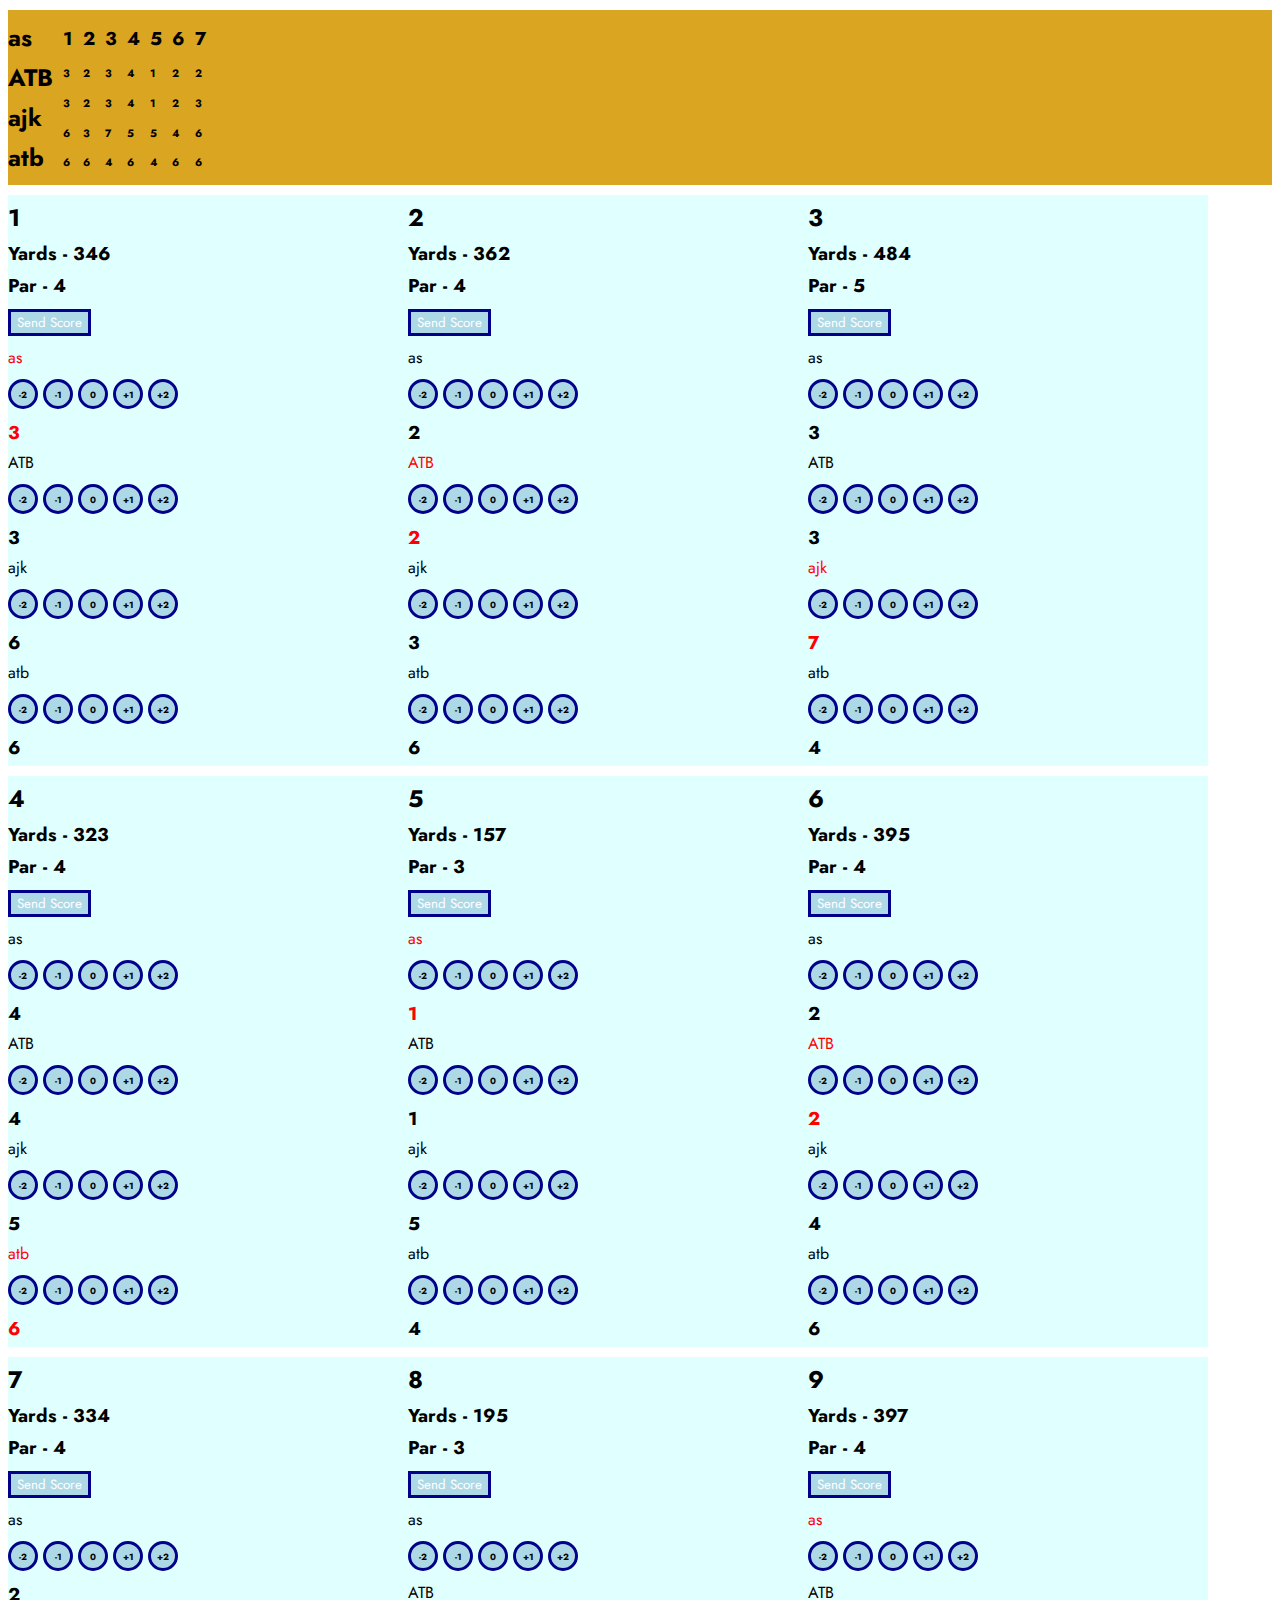
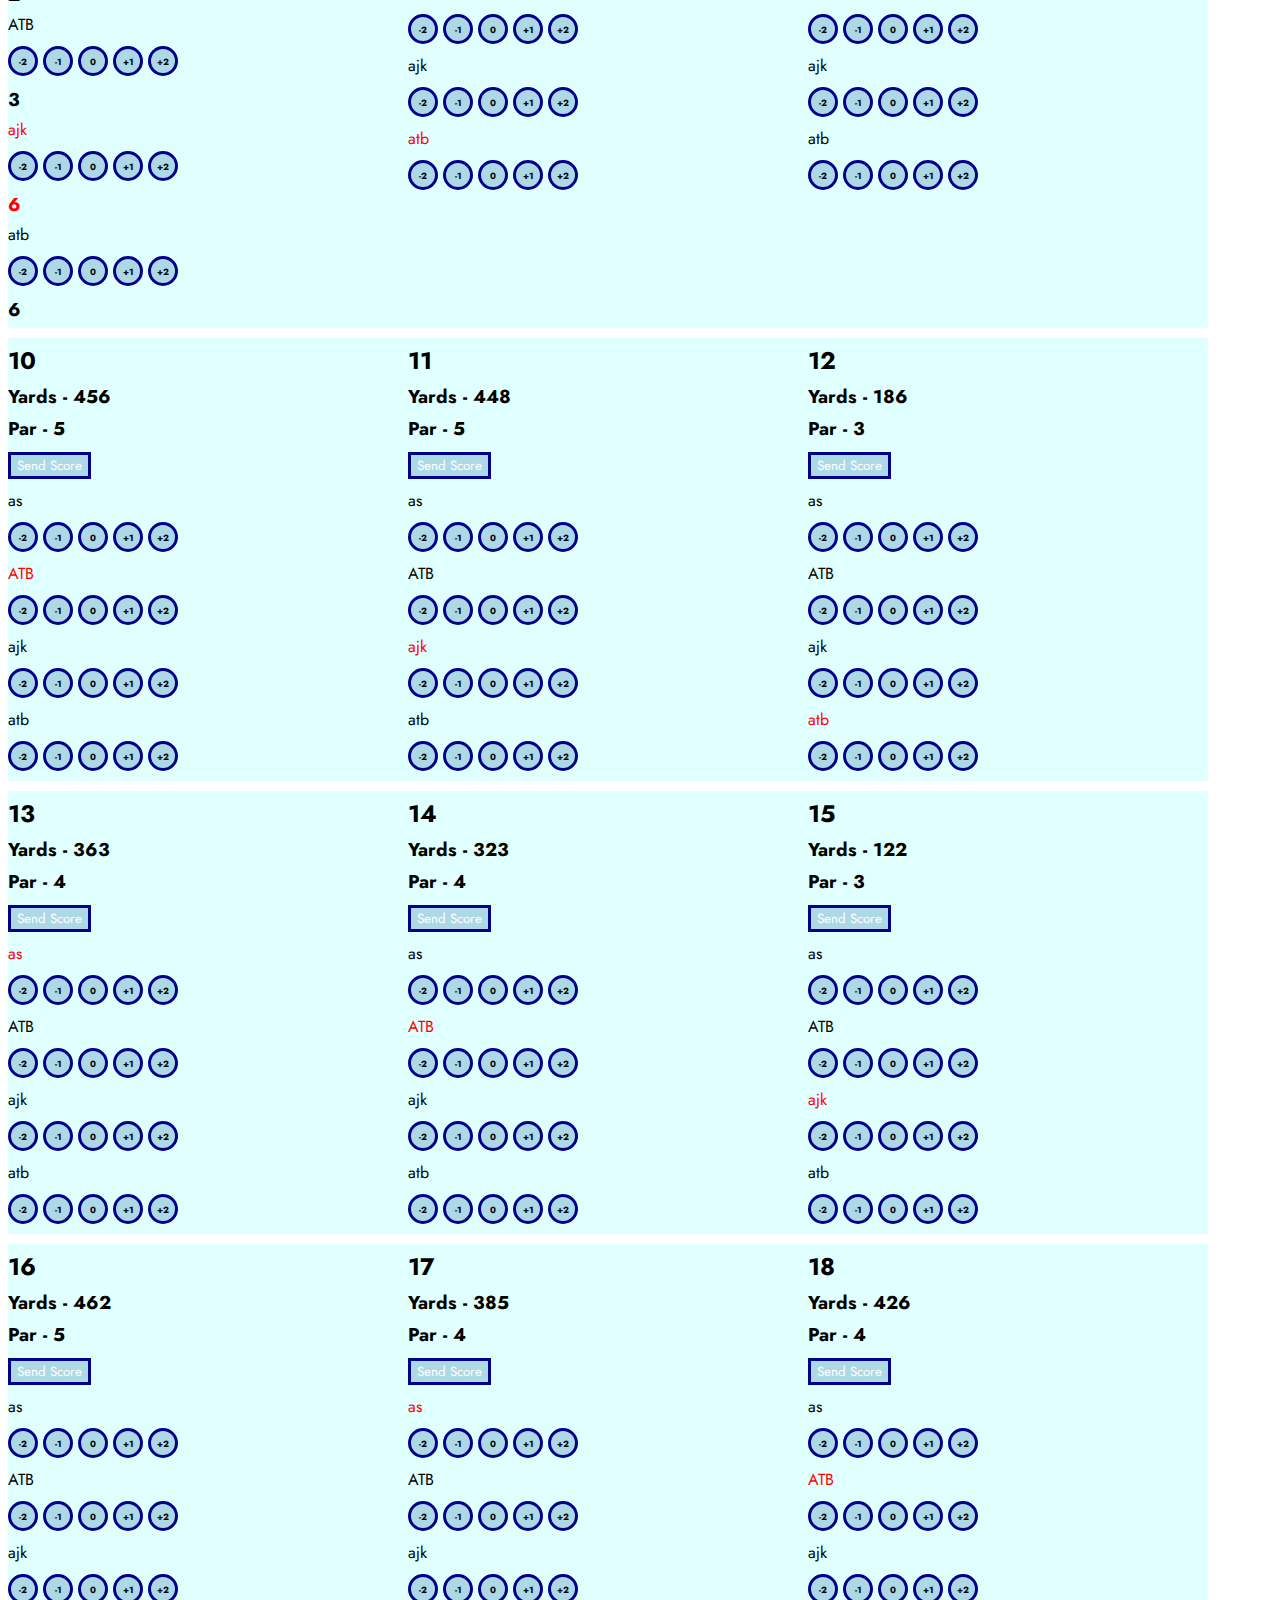
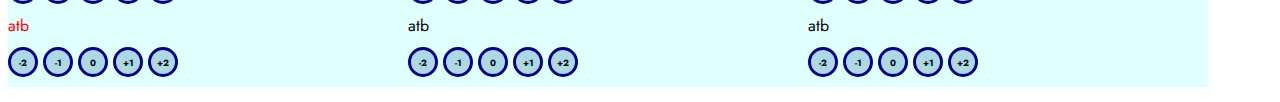
==== home.html @ dd283ba6 "errors coded with catch" ====
<!DOCTYPE html>
<head>
    <meta charset="utf-8">
    <title>Wolf App</title>

<!-- GOOGLE FONTS -->
    <link rel="preconnect" href="https://fonts.gstatic.com">
    <link href="https://fonts.googleapis.com/css2?family=Jost:wght@300&display=swap" rel="stylesheet">

    <!-- CSS SHEETS -->

    <link rel="stylesheet" href="css/index.css">
  </head>
  <body>
 
 <header>
</header>
<main>
  <div class="stakes-container horizontal-flex-container">
    <div id="player-initials-list"><h2>as</h2><h2>ATB</h2><h2>ajk</h2><h2>atb</h2></div>
    <div class="horizontal-flex-container" id="player-individual-strokes-container">
          <div class="score-column" id="17-1">
          <h3>1</h3>
              <h6>3</h6>
              <h6>3</h6>
              <h6>6</h6>
              <h6>6</h6>
          </div>
          <div class="score-column" id="17-2">
          <h3>2</h3>
              <h6>2</h6>
              <h6>2</h6>
              <h6>3</h6>
              <h6>6</h6>
          </div>
          <div class="score-column" id="17-3">
          <h3>3</h3>
              <h6>3</h6>
              <h6>3</h6>
              <h6>7</h6>
              <h6>4</h6>
          </div>
          <div class="score-column" id="17-4">
          <h3>4</h3>
              <h6>4</h6>
              <h6>4</h6>
              <h6>5</h6>
              <h6>6</h6>
          </div>
          <div class="score-column" id="17-5">
          <h3>5</h3>
              <h6>1</h6>
              <h6>1</h6>
              <h6>5</h6>
              <h6>4</h6>
          </div>
          <div class="score-column" id="17-6">
          <h3>6</h3>
              <h6>2</h6>
              <h6>2</h6>
              <h6>4</h6>
              <h6>6</h6>
          </div>
          <div class="score-column" id="17-7">
          <h3>7</h3>
              <h6>2</h6>
              <h6>3</h6>
              <h6>6</h6>
              <h6>6</h6>
          </div></div>
  </div>
  <div class="form-box">

  

  <form class="foursome-form hidden" data-id="1">
  <h2>New Foursome</h2>
  <label name="teeTime">Tee Time</label>
  <input type="datetime-local" name="teeTime" placeholder="Tee Time">
  <label name="initials">Player 1 Initials</label>
  <input type="text" name="initials" placeholder="XYZ">
  <label name="initials">Player 2 Initials</label>
  <input type="text" name="initials" placeholder="XYZ">
  <label name="initials">Player 3 Initials</label>
  <input type="text" name="initials" placeholder="XYZ">
  <label name="initials">Player 4 Initials</label>
  <input type="text" name="initials" placeholder="XYZ">
  <input class="submit" type="submit" value="Submit">
  </form>
 
  <form class="wolf-game-form hidden">
  <h2>New Game of Wolf</h2>
  <label name="stakes">Stakes</label>
      <input type="number" name="stakes" placeholder="$$">
  <label name="foursome_id">Foursome</label>
      <input type="number" name="foursome_id">
  <label name="course_id">Course</label>
      <input type="number" name="course_id">
  <input class="submit" type="submit" value="Submit">
  </form>
 

  <form class="golfer-form hidden">
  <h2>New Golfer</h2>
  <label name="initials">Player 1Initials</label>
  <input type="text" name="initials" placeholder="XYZ">
  <input class="submit" type="submit" value="Submit">
  </form></div>
  <div class="old-games">

  </div>
  <div class="courses-container hidden">

  
          <div class="course-pick">
          <h2>Rose City GC</h2>
          </div>
          <button class="play-button" data-id="1">Play Course!</button>
          <div class="course-pick">
          <h2>Heron Lakes</h2>
          </div>
          <button class="play-button" data-id="2">Play Course!</button>
          <div class="course-pick">
          <h2>Pebble Beach</h2>
          </div>
          <button class="play-button" data-id="3">Play Course!</button></div>
  <div class="wolf-game-container" id="17">

  
      <div class="hole-container" id="1">
      <div class="hole-info">
      <h2>1</h2>
      <h3 id="yards">Yards - 346</h3>
      <h3 id="par">Par - 4</h3>
      </div>
      <button class="send-strokes" data-id="1">Send Score</button>
      <div class="players-container">
          <section class="player-row wolf">as
          <div data-courseid="1">
          <button class="ticker-button" value="-2">-2</button>
          <button class="ticker-button" value="-1">-1</button>
          <button class="ticker-button" value="0">0</button>
          <button class="ticker-button" value="1">+1</button>
          <button class="ticker-button" value="2">+2</button>
          </div>
          <h3 class="player-strokes">3</h3></section>
          <section class="player-row">ATB
          <div data-courseid="1">
          <button class="ticker-button" value="-2">-2</button>
          <button class="ticker-button" value="-1">-1</button>
          <button class="ticker-button" value="0">0</button>
          <button class="ticker-button" value="1">+1</button>
          <button class="ticker-button" value="2">+2</button>
          </div>
          <h3 class="player-strokes">3</h3></section>
          <section class="player-row">ajk
          <div data-courseid="1">
          <button class="ticker-button" value="-2">-2</button>
          <button class="ticker-button" value="-1">-1</button>
          <button class="ticker-button" value="0">0</button>
          <button class="ticker-button" value="1">+1</button>
          <button class="ticker-button" value="2">+2</button>
          </div>
          <h3 class="player-strokes">6</h3></section>
          <section class="player-row">atb
          <div data-courseid="1">
          <button class="ticker-button" value="-2">-2</button>
          <button class="ticker-button" value="-1">-1</button>
          <button class="ticker-button" value="0">0</button>
          <button class="ticker-button" value="1">+1</button>
          <button class="ticker-button" value="2">+2</button>
          </div>
          <h3 class="player-strokes">6</h3></section>
          </div></div>
      <div class="hole-container" id="2">
      <div class="hole-info">
      <h2>2</h2>
      <h3 id="yards">Yards - 362</h3>
      <h3 id="par">Par - 4</h3>
      </div>
      <button class="send-strokes" data-id="2">Send Score</button>
      <div class="players-container">
          <section class="player-row">as
          <div data-courseid="1">
          <button class="ticker-button" value="-2">-2</button>
          <button class="ticker-button" value="-1">-1</button>
          <button class="ticker-button" value="0">0</button>
          <button class="ticker-button" value="1">+1</button>
          <button class="ticker-button" value="2">+2</button>
          </div>
          <h3 class="player-strokes">2</h3></section>
          <section class="player-row wolf">ATB
          <div data-courseid="1">
          <button class="ticker-button" value="-2">-2</button>
          <button class="ticker-button" value="-1">-1</button>
          <button class="ticker-button" value="0">0</button>
          <button class="ticker-button" value="1">+1</button>
          <button class="ticker-button" value="2">+2</button>
          </div>
          <h3 class="player-strokes">2</h3></section>
          <section class="player-row">ajk
          <div data-courseid="1">
          <button class="ticker-button" value="-2">-2</button>
          <button class="ticker-button" value="-1">-1</button>
          <button class="ticker-button" value="0">0</button>
          <button class="ticker-button" value="1">+1</button>
          <button class="ticker-button" value="2">+2</button>
          </div>
          <h3 class="player-strokes">3</h3></section>
          <section class="player-row">atb
          <div data-courseid="1">
          <button class="ticker-button" value="-2">-2</button>
          <button class="ticker-button" value="-1">-1</button>
          <button class="ticker-button" value="0">0</button>
          <button class="ticker-button" value="1">+1</button>
          <button class="ticker-button" value="2">+2</button>
          </div>
          <h3 class="player-strokes">6</h3></section>
          </div></div>
      <div class="hole-container" id="3">
      <div class="hole-info">
      <h2>3</h2>
      <h3 id="yards">Yards - 484</h3>
      <h3 id="par">Par - 5</h3>
      </div>
      <button class="send-strokes" data-id="3">Send Score</button>
      <div class="players-container">
          <section class="player-row">as
          <div data-courseid="1">
          <button class="ticker-button" value="-2">-2</button>
          <button class="ticker-button" value="-1">-1</button>
          <button class="ticker-button" value="0">0</button>
          <button class="ticker-button" value="1">+1</button>
          <button class="ticker-button" value="2">+2</button>
          </div>
          <h3 class="player-strokes">3</h3></section>
          <section class="player-row">ATB
          <div data-courseid="1">
          <button class="ticker-button" value="-2">-2</button>
          <button class="ticker-button" value="-1">-1</button>
          <button class="ticker-button" value="0">0</button>
          <button class="ticker-button" value="1">+1</button>
          <button class="ticker-button" value="2">+2</button>
          </div>
          <h3 class="player-strokes">3</h3></section>
          <section class="player-row wolf">ajk
          <div data-courseid="1">
          <button class="ticker-button" value="-2">-2</button>
          <button class="ticker-button" value="-1">-1</button>
          <button class="ticker-button" value="0">0</button>
          <button class="ticker-button" value="1">+1</button>
          <button class="ticker-button" value="2">+2</button>
          </div>
          <h3 class="player-strokes">7</h3></section>
          <section class="player-row">atb
          <div data-courseid="1">
          <button class="ticker-button" value="-2">-2</button>
          <button class="ticker-button" value="-1">-1</button>
          <button class="ticker-button" value="0">0</button>
          <button class="ticker-button" value="1">+1</button>
          <button class="ticker-button" value="2">+2</button>
          </div>
          <h3 class="player-strokes">4</h3></section>
          </div></div>
      <div class="hole-container" id="4">
      <div class="hole-info">
      <h2>4</h2>
      <h3 id="yards">Yards - 323</h3>
      <h3 id="par">Par - 4</h3>
      </div>
      <button class="send-strokes" data-id="4">Send Score</button>
      <div class="players-container">
          <section class="player-row">as
          <div data-courseid="1">
          <button class="ticker-button" value="-2">-2</button>
          <button class="ticker-button" value="-1">-1</button>
          <button class="ticker-button" value="0">0</button>
          <button class="ticker-button" value="1">+1</button>
          <button class="ticker-button" value="2">+2</button>
          </div>
          <h3 class="player-strokes">4</h3></section>
          <section class="player-row">ATB
          <div data-courseid="1">
          <button class="ticker-button" value="-2">-2</button>
          <button class="ticker-button" value="-1">-1</button>
          <button class="ticker-button" value="0">0</button>
          <button class="ticker-button" value="1">+1</button>
          <button class="ticker-button" value="2">+2</button>
          </div>
          <h3 class="player-strokes">4</h3></section>
          <section class="player-row">ajk
          <div data-courseid="1">
          <button class="ticker-button" value="-2">-2</button>
          <button class="ticker-button" value="-1">-1</button>
          <button class="ticker-button" value="0">0</button>
          <button class="ticker-button" value="1">+1</button>
          <button class="ticker-button" value="2">+2</button>
          </div>
          <h3 class="player-strokes">5</h3></section>
          <section class="player-row wolf">atb
          <div data-courseid="1">
          <button class="ticker-button" value="-2">-2</button>
          <button class="ticker-button" value="-1">-1</button>
          <button class="ticker-button" value="0">0</button>
          <button class="ticker-button" value="1">+1</button>
          <button class="ticker-button" value="2">+2</button>
          </div>
          <h3 class="player-strokes">6</h3></section>
          </div></div>
      <div class="hole-container" id="5">
      <div class="hole-info">
      <h2>5</h2>
      <h3 id="yards">Yards - 157</h3>
      <h3 id="par">Par - 3</h3>
      </div>
      <button class="send-strokes" data-id="5">Send Score</button>
      <div class="players-container">
          <section class="player-row wolf">as
          <div data-courseid="1">
          <button class="ticker-button" value="-2">-2</button>
          <button class="ticker-button" value="-1">-1</button>
          <button class="ticker-button" value="0">0</button>
          <button class="ticker-button" value="1">+1</button>
          <button class="ticker-button" value="2">+2</button>
          </div>
          <h3 class="player-strokes">1</h3></section>
          <section class="player-row">ATB
          <div data-courseid="1">
          <button class="ticker-button" value="-2">-2</button>
          <button class="ticker-button" value="-1">-1</button>
          <button class="ticker-button" value="0">0</button>
          <button class="ticker-button" value="1">+1</button>
          <button class="ticker-button" value="2">+2</button>
          </div>
          <h3 class="player-strokes">1</h3></section>
          <section class="player-row">ajk
          <div data-courseid="1">
          <button class="ticker-button" value="-2">-2</button>
          <button class="ticker-button" value="-1">-1</button>
          <button class="ticker-button" value="0">0</button>
          <button class="ticker-button" value="1">+1</button>
          <button class="ticker-button" value="2">+2</button>
          </div>
          <h3 class="player-strokes">5</h3></section>
          <section class="player-row">atb
          <div data-courseid="1">
          <button class="ticker-button" value="-2">-2</button>
          <button class="ticker-button" value="-1">-1</button>
          <button class="ticker-button" value="0">0</button>
          <button class="ticker-button" value="1">+1</button>
          <button class="ticker-button" value="2">+2</button>
          </div>
          <h3 class="player-strokes">4</h3></section>
          </div></div>
      <div class="hole-container" id="6">
      <div class="hole-info">
      <h2>6</h2>
      <h3 id="yards">Yards - 395</h3>
      <h3 id="par">Par - 4</h3>
      </div>
      <button class="send-strokes" data-id="6">Send Score</button>
      <div class="players-container">
          <section class="player-row">as
          <div data-courseid="1">
          <button class="ticker-button" value="-2">-2</button>
          <button class="ticker-button" value="-1">-1</button>
          <button class="ticker-button" value="0">0</button>
          <button class="ticker-button" value="1">+1</button>
          <button class="ticker-button" value="2">+2</button>
          </div>
          <h3 class="player-strokes">2</h3></section>
          <section class="player-row wolf">ATB
          <div data-courseid="1">
          <button class="ticker-button" value="-2">-2</button>
          <button class="ticker-button" value="-1">-1</button>
          <button class="ticker-button" value="0">0</button>
          <button class="ticker-button" value="1">+1</button>
          <button class="ticker-button" value="2">+2</button>
          </div>
          <h3 class="player-strokes">2</h3></section>
          <section class="player-row">ajk
          <div data-courseid="1">
          <button class="ticker-button" value="-2">-2</button>
          <button class="ticker-button" value="-1">-1</button>
          <button class="ticker-button" value="0">0</button>
          <button class="ticker-button" value="1">+1</button>
          <button class="ticker-button" value="2">+2</button>
          </div>
          <h3 class="player-strokes">4</h3></section>
          <section class="player-row">atb
          <div data-courseid="1">
          <button class="ticker-button" value="-2">-2</button>
          <button class="ticker-button" value="-1">-1</button>
          <button class="ticker-button" value="0">0</button>
          <button class="ticker-button" value="1">+1</button>
          <button class="ticker-button" value="2">+2</button>
          </div>
          <h3 class="player-strokes">6</h3></section>
          </div></div>
      <div class="hole-container" id="7">
      <div class="hole-info">
      <h2>7</h2>
      <h3 id="yards">Yards - 334</h3>
      <h3 id="par">Par - 4</h3>
      </div>
      <button class="send-strokes" data-id="7">Send Score</button>
      <div class="players-container">
          <section class="player-row">as
          <div data-courseid="1">
          <button class="ticker-button" value="-2">-2</button>
          <button class="ticker-button" value="-1">-1</button>
          <button class="ticker-button" value="0">0</button>
          <button class="ticker-button" value="1">+1</button>
          <button class="ticker-button" value="2">+2</button>
          </div>
          <h3 class="player-strokes">2</h3></section>
          <section class="player-row">ATB
          <div data-courseid="1">
          <button class="ticker-button" value="-2">-2</button>
          <button class="ticker-button" value="-1">-1</button>
          <button class="ticker-button" value="0">0</button>
          <button class="ticker-button" value="1">+1</button>
          <button class="ticker-button" value="2">+2</button>
          </div>
          <h3 class="player-strokes">3</h3></section>
          <section class="player-row wolf">ajk
          <div data-courseid="1">
          <button class="ticker-button" value="-2">-2</button>
          <button class="ticker-button" value="-1">-1</button>
          <button class="ticker-button" value="0">0</button>
          <button class="ticker-button" value="1">+1</button>
          <button class="ticker-button" value="2">+2</button>
          </div>
          <h3 class="player-strokes">6</h3></section>
          <section class="player-row">atb
          <div data-courseid="1">
          <button class="ticker-button" value="-2">-2</button>
          <button class="ticker-button" value="-1">-1</button>
          <button class="ticker-button" value="0">0</button>
          <button class="ticker-button" value="1">+1</button>
          <button class="ticker-button" value="2">+2</button>
          </div>
          <h3 class="player-strokes">6</h3></section>
          </div></div>
      <div class="hole-container" id="8">
      <div class="hole-info">
      <h2>8</h2>
      <h3 id="yards">Yards - 195</h3>
      <h3 id="par">Par - 3</h3>
      </div>
      <button class="send-strokes" data-id="8">Send Score</button>
      <div class="players-container">
          <section class="player-row">as
          <div data-courseid="1">
          <button class="ticker-button" value="-2">-2</button>
          <button class="ticker-button" value="-1">-1</button>
          <button class="ticker-button" value="0">0</button>
          <button class="ticker-button" value="1">+1</button>
          <button class="ticker-button" value="2">+2</button>
          </div>
          <h3 class="player-strokes"></h3></section>
          <section class="player-row">ATB
          <div data-courseid="1">
          <button class="ticker-button" value="-2">-2</button>
          <button class="ticker-button" value="-1">-1</button>
          <button class="ticker-button" value="0">0</button>
          <button class="ticker-button" value="1">+1</button>
          <button class="ticker-button" value="2">+2</button>
          </div>
          <h3 class="player-strokes"></h3></section>
          <section class="player-row">ajk
          <div data-courseid="1">
          <button class="ticker-button" value="-2">-2</button>
          <button class="ticker-button" value="-1">-1</button>
          <button class="ticker-button" value="0">0</button>
          <button class="ticker-button" value="1">+1</button>
          <button class="ticker-button" value="2">+2</button>
          </div>
          <h3 class="player-strokes"></h3></section>
          <section class="player-row wolf">atb
          <div data-courseid="1">
          <button class="ticker-button" value="-2">-2</button>
          <button class="ticker-button" value="-1">-1</button>
          <button class="ticker-button" value="0">0</button>
          <button class="ticker-button" value="1">+1</button>
          <button class="ticker-button" value="2">+2</button>
          </div>
          <h3 class="player-strokes"></h3></section>
          </div></div>
      <div class="hole-container" id="9">
      <div class="hole-info">
      <h2>9</h2>
      <h3 id="yards">Yards - 397</h3>
      <h3 id="par">Par - 4</h3>
      </div>
      <button class="send-strokes" data-id="9">Send Score</button>
      <div class="players-container">
          <section class="player-row wolf">as
          <div data-courseid="1">
          <button class="ticker-button" value="-2">-2</button>
          <button class="ticker-button" value="-1">-1</button>
          <button class="ticker-button" value="0">0</button>
          <button class="ticker-button" value="1">+1</button>
          <button class="ticker-button" value="2">+2</button>
          </div>
          <h3 class="player-strokes"></h3></section>
          <section class="player-row">ATB
          <div data-courseid="1">
          <button class="ticker-button" value="-2">-2</button>
          <button class="ticker-button" value="-1">-1</button>
          <button class="ticker-button" value="0">0</button>
          <button class="ticker-button" value="1">+1</button>
          <button class="ticker-button" value="2">+2</button>
          </div>
          <h3 class="player-strokes"></h3></section>
          <section class="player-row">ajk
          <div data-courseid="1">
          <button class="ticker-button" value="-2">-2</button>
          <button class="ticker-button" value="-1">-1</button>
          <button class="ticker-button" value="0">0</button>
          <button class="ticker-button" value="1">+1</button>
          <button class="ticker-button" value="2">+2</button>
          </div>
          <h3 class="player-strokes"></h3></section>
          <section class="player-row">atb
          <div data-courseid="1">
          <button class="ticker-button" value="-2">-2</button>
          <button class="ticker-button" value="-1">-1</button>
          <button class="ticker-button" value="0">0</button>
          <button class="ticker-button" value="1">+1</button>
          <button class="ticker-button" value="2">+2</button>
          </div>
          <h3 class="player-strokes"></h3></section>
          </div></div>
      <div class="hole-container" id="10">
      <div class="hole-info">
      <h2>10</h2>
      <h3 id="yards">Yards - 456</h3>
      <h3 id="par">Par - 5</h3>
      </div>
      <button class="send-strokes" data-id="10">Send Score</button>
      <div class="players-container">
          <section class="player-row">as
          <div data-courseid="1">
          <button class="ticker-button" value="-2">-2</button>
          <button class="ticker-button" value="-1">-1</button>
          <button class="ticker-button" value="0">0</button>
          <button class="ticker-button" value="1">+1</button>
          <button class="ticker-button" value="2">+2</button>
          </div>
          <h3 class="player-strokes"></h3></section>
          <section class="player-row wolf">ATB
          <div data-courseid="1">
          <button class="ticker-button" value="-2">-2</button>
          <button class="ticker-button" value="-1">-1</button>
          <button class="ticker-button" value="0">0</button>
          <button class="ticker-button" value="1">+1</button>
          <button class="ticker-button" value="2">+2</button>
          </div>
          <h3 class="player-strokes"></h3></section>
          <section class="player-row">ajk
          <div data-courseid="1">
          <button class="ticker-button" value="-2">-2</button>
          <button class="ticker-button" value="-1">-1</button>
          <button class="ticker-button" value="0">0</button>
          <button class="ticker-button" value="1">+1</button>
          <button class="ticker-button" value="2">+2</button>
          </div>
          <h3 class="player-strokes"></h3></section>
          <section class="player-row">atb
          <div data-courseid="1">
          <button class="ticker-button" value="-2">-2</button>
          <button class="ticker-button" value="-1">-1</button>
          <button class="ticker-button" value="0">0</button>
          <button class="ticker-button" value="1">+1</button>
          <button class="ticker-button" value="2">+2</button>
          </div>
          <h3 class="player-strokes"></h3></section>
          </div></div>
      <div class="hole-container" id="11">
      <div class="hole-info">
      <h2>11</h2>
      <h3 id="yards">Yards - 448</h3>
      <h3 id="par">Par - 5</h3>
      </div>
      <button class="send-strokes" data-id="11">Send Score</button>
      <div class="players-container">
          <section class="player-row">as
          <div data-courseid="1">
          <button class="ticker-button" value="-2">-2</button>
          <button class="ticker-button" value="-1">-1</button>
          <button class="ticker-button" value="0">0</button>
          <button class="ticker-button" value="1">+1</button>
          <button class="ticker-button" value="2">+2</button>
          </div>
          <h3 class="player-strokes"></h3></section>
          <section class="player-row">ATB
          <div data-courseid="1">
          <button class="ticker-button" value="-2">-2</button>
          <button class="ticker-button" value="-1">-1</button>
          <button class="ticker-button" value="0">0</button>
          <button class="ticker-button" value="1">+1</button>
          <button class="ticker-button" value="2">+2</button>
          </div>
          <h3 class="player-strokes"></h3></section>
          <section class="player-row wolf">ajk
          <div data-courseid="1">
          <button class="ticker-button" value="-2">-2</button>
          <button class="ticker-button" value="-1">-1</button>
          <button class="ticker-button" value="0">0</button>
          <button class="ticker-button" value="1">+1</button>
          <button class="ticker-button" value="2">+2</button>
          </div>
          <h3 class="player-strokes"></h3></section>
          <section class="player-row">atb
          <div data-courseid="1">
          <button class="ticker-button" value="-2">-2</button>
          <button class="ticker-button" value="-1">-1</button>
          <button class="ticker-button" value="0">0</button>
          <button class="ticker-button" value="1">+1</button>
          <button class="ticker-button" value="2">+2</button>
          </div>
          <h3 class="player-strokes"></h3></section>
          </div></div>
      <div class="hole-container" id="12">
      <div class="hole-info">
      <h2>12</h2>
      <h3 id="yards">Yards - 186</h3>
      <h3 id="par">Par - 3</h3>
      </div>
      <button class="send-strokes" data-id="12">Send Score</button>
      <div class="players-container">
          <section class="player-row">as
          <div data-courseid="1">
          <button class="ticker-button" value="-2">-2</button>
          <button class="ticker-button" value="-1">-1</button>
          <button class="ticker-button" value="0">0</button>
          <button class="ticker-button" value="1">+1</button>
          <button class="ticker-button" value="2">+2</button>
          </div>
          <h3 class="player-strokes"></h3></section>
          <section class="player-row">ATB
          <div data-courseid="1">
          <button class="ticker-button" value="-2">-2</button>
          <button class="ticker-button" value="-1">-1</button>
          <button class="ticker-button" value="0">0</button>
          <button class="ticker-button" value="1">+1</button>
          <button class="ticker-button" value="2">+2</button>
          </div>
          <h3 class="player-strokes"></h3></section>
          <section class="player-row">ajk
          <div data-courseid="1">
          <button class="ticker-button" value="-2">-2</button>
          <button class="ticker-button" value="-1">-1</button>
          <button class="ticker-button" value="0">0</button>
          <button class="ticker-button" value="1">+1</button>
          <button class="ticker-button" value="2">+2</button>
          </div>
          <h3 class="player-strokes"></h3></section>
          <section class="player-row wolf">atb
          <div data-courseid="1">
          <button class="ticker-button" value="-2">-2</button>
          <button class="ticker-button" value="-1">-1</button>
          <button class="ticker-button" value="0">0</button>
          <button class="ticker-button" value="1">+1</button>
          <button class="ticker-button" value="2">+2</button>
          </div>
          <h3 class="player-strokes"></h3></section>
          </div></div>
      <div class="hole-container" id="13">
      <div class="hole-info">
      <h2>13</h2>
      <h3 id="yards">Yards - 363</h3>
      <h3 id="par">Par - 4</h3>
      </div>
      <button class="send-strokes" data-id="13">Send Score</button>
      <div class="players-container">
          <section class="player-row wolf">as
          <div data-courseid="1">
          <button class="ticker-button" value="-2">-2</button>
          <button class="ticker-button" value="-1">-1</button>
          <button class="ticker-button" value="0">0</button>
          <button class="ticker-button" value="1">+1</button>
          <button class="ticker-button" value="2">+2</button>
          </div>
          <h3 class="player-strokes"></h3></section>
          <section class="player-row">ATB
          <div data-courseid="1">
          <button class="ticker-button" value="-2">-2</button>
          <button class="ticker-button" value="-1">-1</button>
          <button class="ticker-button" value="0">0</button>
          <button class="ticker-button" value="1">+1</button>
          <button class="ticker-button" value="2">+2</button>
          </div>
          <h3 class="player-strokes"></h3></section>
          <section class="player-row">ajk
          <div data-courseid="1">
          <button class="ticker-button" value="-2">-2</button>
          <button class="ticker-button" value="-1">-1</button>
          <button class="ticker-button" value="0">0</button>
          <button class="ticker-button" value="1">+1</button>
          <button class="ticker-button" value="2">+2</button>
          </div>
          <h3 class="player-strokes"></h3></section>
          <section class="player-row">atb
          <div data-courseid="1">
          <button class="ticker-button" value="-2">-2</button>
          <button class="ticker-button" value="-1">-1</button>
          <button class="ticker-button" value="0">0</button>
          <button class="ticker-button" value="1">+1</button>
          <button class="ticker-button" value="2">+2</button>
          </div>
          <h3 class="player-strokes"></h3></section>
          </div></div>
      <div class="hole-container" id="14">
      <div class="hole-info">
      <h2>14</h2>
      <h3 id="yards">Yards - 323</h3>
      <h3 id="par">Par - 4</h3>
      </div>
      <button class="send-strokes" data-id="14">Send Score</button>
      <div class="players-container">
          <section class="player-row">as
          <div data-courseid="1">
          <button class="ticker-button" value="-2">-2</button>
          <button class="ticker-button" value="-1">-1</button>
          <button class="ticker-button" value="0">0</button>
          <button class="ticker-button" value="1">+1</button>
          <button class="ticker-button" value="2">+2</button>
          </div>
          <h3 class="player-strokes"></h3></section>
          <section class="player-row wolf">ATB
          <div data-courseid="1">
          <button class="ticker-button" value="-2">-2</button>
          <button class="ticker-button" value="-1">-1</button>
          <button class="ticker-button" value="0">0</button>
          <button class="ticker-button" value="1">+1</button>
          <button class="ticker-button" value="2">+2</button>
          </div>
          <h3 class="player-strokes"></h3></section>
          <section class="player-row">ajk
          <div data-courseid="1">
          <button class="ticker-button" value="-2">-2</button>
          <button class="ticker-button" value="-1">-1</button>
          <button class="ticker-button" value="0">0</button>
          <button class="ticker-button" value="1">+1</button>
          <button class="ticker-button" value="2">+2</button>
          </div>
          <h3 class="player-strokes"></h3></section>
          <section class="player-row">atb
          <div data-courseid="1">
          <button class="ticker-button" value="-2">-2</button>
          <button class="ticker-button" value="-1">-1</button>
          <button class="ticker-button" value="0">0</button>
          <button class="ticker-button" value="1">+1</button>
          <button class="ticker-button" value="2">+2</button>
          </div>
          <h3 class="player-strokes"></h3></section>
          </div></div>
      <div class="hole-container" id="15">
      <div class="hole-info">
      <h2>15</h2>
      <h3 id="yards">Yards - 122</h3>
      <h3 id="par">Par - 3</h3>
      </div>
      <button class="send-strokes" data-id="15">Send Score</button>
      <div class="players-container">
          <section class="player-row">as
          <div data-courseid="1">
          <button class="ticker-button" value="-2">-2</button>
          <button class="ticker-button" value="-1">-1</button>
          <button class="ticker-button" value="0">0</button>
          <button class="ticker-button" value="1">+1</button>
          <button class="ticker-button" value="2">+2</button>
          </div>
          <h3 class="player-strokes"></h3></section>
          <section class="player-row">ATB
          <div data-courseid="1">
          <button class="ticker-button" value="-2">-2</button>
          <button class="ticker-button" value="-1">-1</button>
          <button class="ticker-button" value="0">0</button>
          <button class="ticker-button" value="1">+1</button>
          <button class="ticker-button" value="2">+2</button>
          </div>
          <h3 class="player-strokes"></h3></section>
          <section class="player-row wolf">ajk
          <div data-courseid="1">
          <button class="ticker-button" value="-2">-2</button>
          <button class="ticker-button" value="-1">-1</button>
          <button class="ticker-button" value="0">0</button>
          <button class="ticker-button" value="1">+1</button>
          <button class="ticker-button" value="2">+2</button>
          </div>
          <h3 class="player-strokes"></h3></section>
          <section class="player-row">atb
          <div data-courseid="1">
          <button class="ticker-button" value="-2">-2</button>
          <button class="ticker-button" value="-1">-1</button>
          <button class="ticker-button" value="0">0</button>
          <button class="ticker-button" value="1">+1</button>
          <button class="ticker-button" value="2">+2</button>
          </div>
          <h3 class="player-strokes"></h3></section>
          </div></div>
      <div class="hole-container" id="16">
      <div class="hole-info">
      <h2>16</h2>
      <h3 id="yards">Yards - 462</h3>
      <h3 id="par">Par - 5</h3>
      </div>
      <button class="send-strokes" data-id="16">Send Score</button>
      <div class="players-container">
          <section class="player-row">as
          <div data-courseid="1">
          <button class="ticker-button" value="-2">-2</button>
          <button class="ticker-button" value="-1">-1</button>
          <button class="ticker-button" value="0">0</button>
          <button class="ticker-button" value="1">+1</button>
          <button class="ticker-button" value="2">+2</button>
          </div>
          <h3 class="player-strokes"></h3></section>
          <section class="player-row">ATB
          <div data-courseid="1">
          <button class="ticker-button" value="-2">-2</button>
          <button class="ticker-button" value="-1">-1</button>
          <button class="ticker-button" value="0">0</button>
          <button class="ticker-button" value="1">+1</button>
          <button class="ticker-button" value="2">+2</button>
          </div>
          <h3 class="player-strokes"></h3></section>
          <section class="player-row">ajk
          <div data-courseid="1">
          <button class="ticker-button" value="-2">-2</button>
          <button class="ticker-button" value="-1">-1</button>
          <button class="ticker-button" value="0">0</button>
          <button class="ticker-button" value="1">+1</button>
          <button class="ticker-button" value="2">+2</button>
          </div>
          <h3 class="player-strokes"></h3></section>
          <section class="player-row wolf">atb
          <div data-courseid="1">
          <button class="ticker-button" value="-2">-2</button>
          <button class="ticker-button" value="-1">-1</button>
          <button class="ticker-button" value="0">0</button>
          <button class="ticker-button" value="1">+1</button>
          <button class="ticker-button" value="2">+2</button>
          </div>
          <h3 class="player-strokes"></h3></section>
          </div></div>
      <div class="hole-container" id="17">
      <div class="hole-info">
      <h2>17</h2>
      <h3 id="yards">Yards - 385</h3>
      <h3 id="par">Par - 4</h3>
      </div>
      <button class="send-strokes" data-id="17">Send Score</button>
      <div class="players-container">
          <section class="player-row wolf">as
          <div data-courseid="1">
          <button class="ticker-button" value="-2">-2</button>
          <button class="ticker-button" value="-1">-1</button>
          <button class="ticker-button" value="0">0</button>
          <button class="ticker-button" value="1">+1</button>
          <button class="ticker-button" value="2">+2</button>
          </div>
          <h3 class="player-strokes"></h3></section>
          <section class="player-row">ATB
          <div data-courseid="1">
          <button class="ticker-button" value="-2">-2</button>
          <button class="ticker-button" value="-1">-1</button>
          <button class="ticker-button" value="0">0</button>
          <button class="ticker-button" value="1">+1</button>
          <button class="ticker-button" value="2">+2</button>
          </div>
          <h3 class="player-strokes"></h3></section>
          <section class="player-row">ajk
          <div data-courseid="1">
          <button class="ticker-button" value="-2">-2</button>
          <button class="ticker-button" value="-1">-1</button>
          <button class="ticker-button" value="0">0</button>
          <button class="ticker-button" value="1">+1</button>
          <button class="ticker-button" value="2">+2</button>
          </div>
          <h3 class="player-strokes"></h3></section>
          <section class="player-row">atb
          <div data-courseid="1">
          <button class="ticker-button" value="-2">-2</button>
          <button class="ticker-button" value="-1">-1</button>
          <button class="ticker-button" value="0">0</button>
          <button class="ticker-button" value="1">+1</button>
          <button class="ticker-button" value="2">+2</button>
          </div>
          <h3 class="player-strokes"></h3></section>
          </div></div>
      <div class="hole-container" id="18">
      <div class="hole-info">
      <h2>18</h2>
      <h3 id="yards">Yards - 426</h3>
      <h3 id="par">Par - 4</h3>
      </div>
      <button class="send-strokes" data-id="18">Send Score</button>
      <div class="players-container">
          <section class="player-row">as
          <div data-courseid="1">
          <button class="ticker-button" value="-2">-2</button>
          <button class="ticker-button" value="-1">-1</button>
          <button class="ticker-button" value="0">0</button>
          <button class="ticker-button" value="1">+1</button>
          <button class="ticker-button" value="2">+2</button>
          </div>
          <h3 class="player-strokes"></h3></section>
          <section class="player-row wolf">ATB
          <div data-courseid="1">
          <button class="ticker-button" value="-2">-2</button>
          <button class="ticker-button" value="-1">-1</button>
          <button class="ticker-button" value="0">0</button>
          <button class="ticker-button" value="1">+1</button>
          <button class="ticker-button" value="2">+2</button>
          </div>
          <h3 class="player-strokes"></h3></section>
          <section class="player-row">ajk
          <div data-courseid="1">
          <button class="ticker-button" value="-2">-2</button>
          <button class="ticker-button" value="-1">-1</button>
          <button class="ticker-button" value="0">0</button>
          <button class="ticker-button" value="1">+1</button>
          <button class="ticker-button" value="2">+2</button>
          </div>
          <h3 class="player-strokes"></h3></section>
          <section class="player-row">atb
          <div data-courseid="1">
          <button class="ticker-button" value="-2">-2</button>
          <button class="ticker-button" value="-1">-1</button>
          <button class="ticker-button" value="0">0</button>
          <button class="ticker-button" value="1">+1</button>
          <button class="ticker-button" value="2">+2</button>
          </div>
          <h3 class="player-strokes"></h3></section>
          </div></div></div>
</main>
<footer>
</footer>
  

<script type="text/javascript" src="services/API.js"></script>

  <!-- ************* SCRIPT TAGS ************** -->
  <!-- <script type="text/javascript" src="services/API.js"></script>
    <script type="text/javascript" src="models/course.js"></script>
    <script type="text/javascript" src="models/foursome.js"></script>
    <script type="text/javascript" src="models/golfer.js"></script> -->
  <script type="text/javascript" src="models/golfer.js"></script>
  <script type="text/javascript" src="models/wolf_game.js"></script>
  <script type="text/javascript" src="js/index.js"></script>



</body>
---- css/index.css ----
* {
    margin-top: 5px;
    margin-bottom: 5px;
    box-sizing: border-box;
    font-family: 'Jost', sans-serif;


    /* border: 1px solid gray; */
}

button {
    border: 3px solid darkblue;
    background: lightblue;
    color: white;
    align-self: center;
}
.ticker-button {
    height: 30px;
    width: 30px;
    font-size: xx-small;
    text-align: center;
    border-radius: 50%;
    font-family: "Jost", sans-serif;
    font-weight: 700;
    color: black;

}

.horizontal-flex-container {
    display: flex;
}
.score-column {
    display: flex;
    flex-direction: column;
    justify-content: space-evenly;
}
.hidden {
    position: absolute;
    display: none;
    visibility: hidden;
}

input {
    display: block;
}

.wolf-game-container {
    display: flex;
    flex-flow: wrap;
}
.hole-container {
    background-color: lightcyan;
    justify-content: space-evenly;
    width: 400px;

}
.foursomes-container {
    display: inline;
    width: 25px;
    float: left;
}

.wolf {
    color: red;
}

.stakes-container {
    background-color: goldenrod;


}
#player-individual-strokes-container {
    margin: 0px;
    display: flex;
    justify-items: space-around;
    column-gap: 10px;
    margin-left: 10px;
}
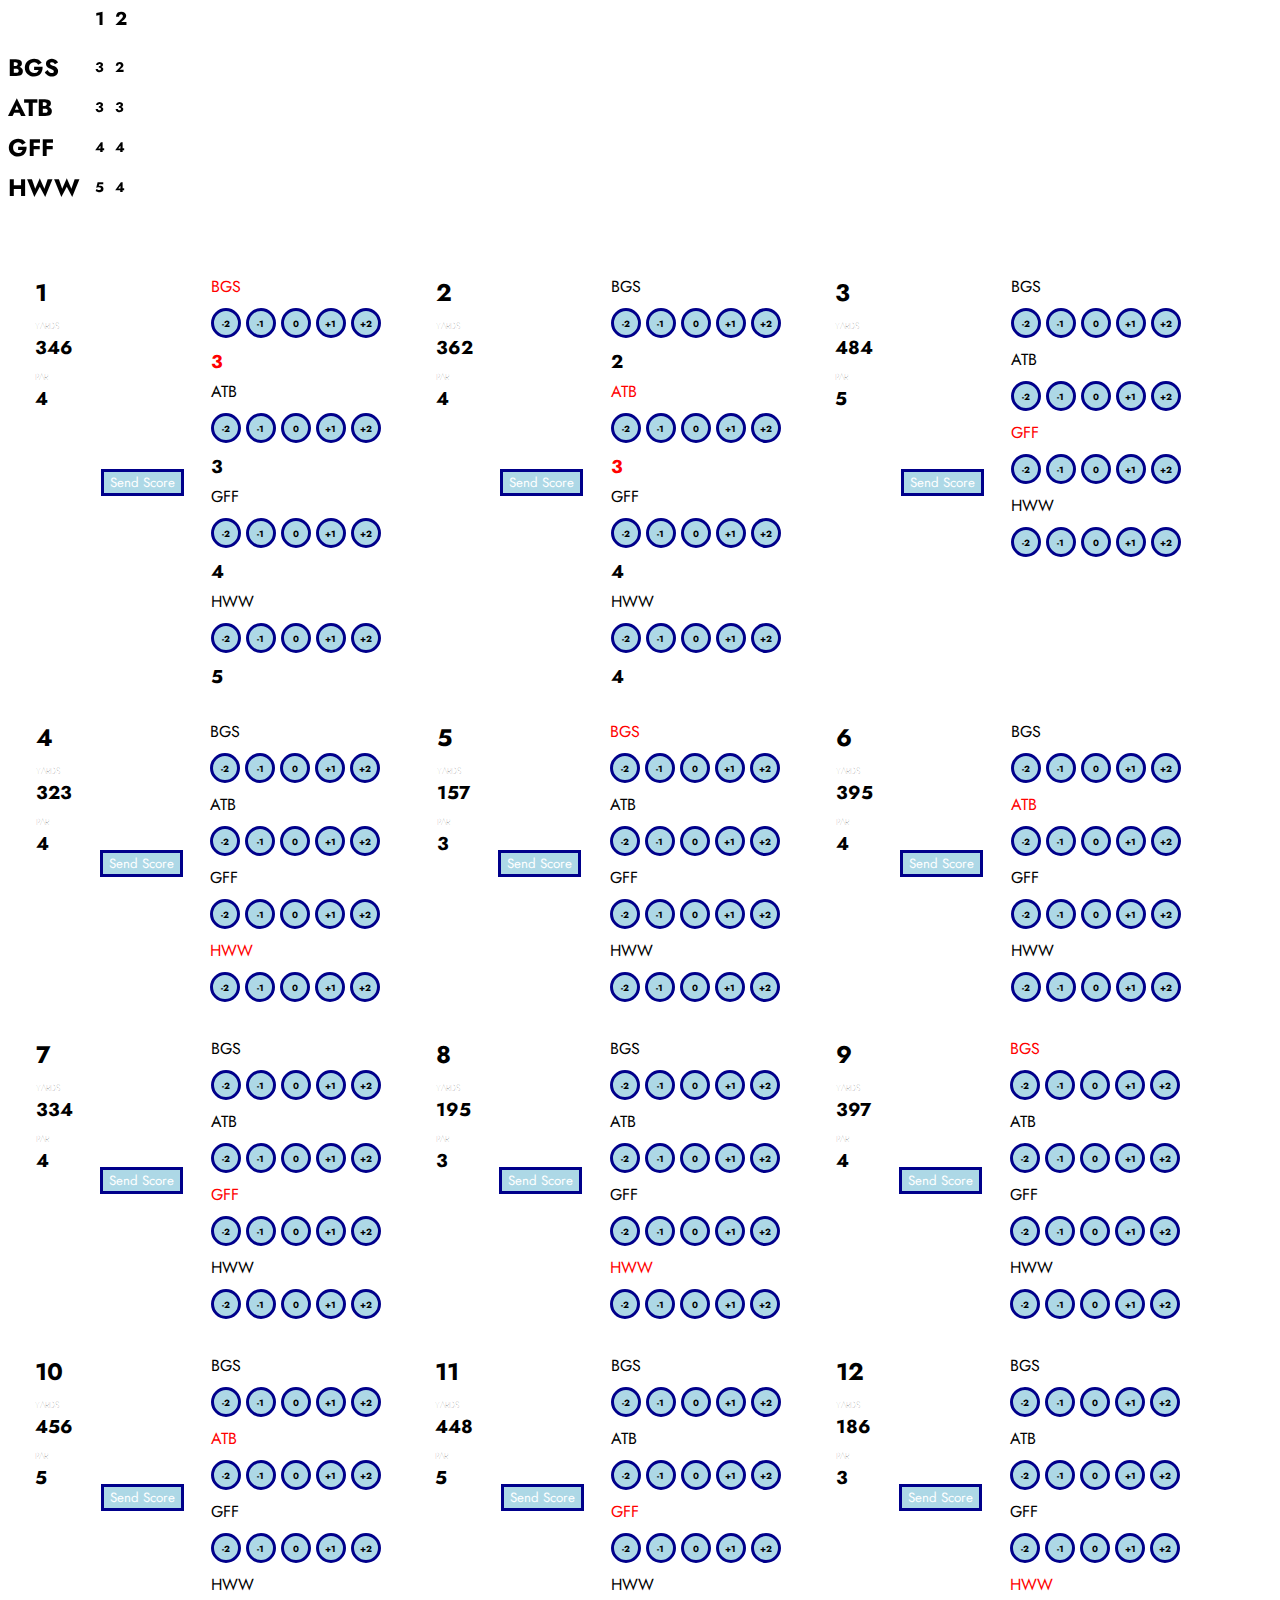
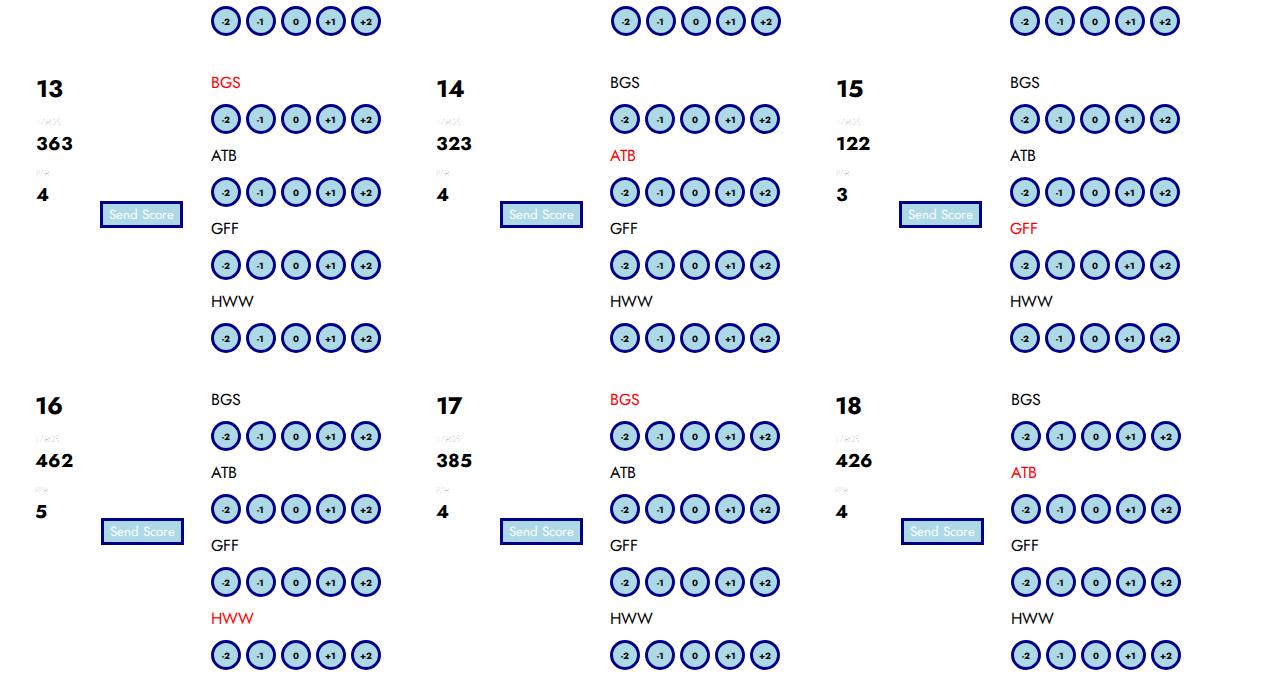
==== commit ab65fddf: "major styling and formatting of initials" ====
--- a/home.html
+++ b/home.html
@@ -1,960 +1,923 @@
-
- 
-<!DOCTYPE html>
-<head>
+<html><head>
     <meta charset="utf-8">
     <title>Wolf App</title>
 
 <!-- GOOGLE FONTS -->
+<link rel="preconnect" href="https://fonts.gstatic.com">
+<link href="https://fonts.googleapis.com/css2?family=Jost:wght@700&amp;display=swap" rel="stylesheet">
     <link rel="preconnect" href="https://fonts.gstatic.com">
-    <link href="https://fonts.googleapis.com/css2?family=Jost:wght@300&display=swap" rel="stylesheet">
+    <link href="https://fonts.googleapis.com/css2?family=Jost:wght@300&amp;display=swap" rel="stylesheet">
 
     <!-- CSS SHEETS -->
 
     <link rel="stylesheet" href="css/index.css">
   </head>
   <body>
- 
- <header>
-</header>
-<main>
-  <div class="stakes-container horizontal-flex-container">
-    <div id="player-initials-list"><h2>as</h2><h2>ATB</h2><h2>ajk</h2><h2>atb</h2></div>
-    <div class="horizontal-flex-container" id="player-individual-strokes-container">
-          <div class="score-column" id="17-1">
-          <h3>1</h3>
-              <h6>3</h6>
-              <h6>3</h6>
-              <h6>6</h6>
-              <h6>6</h6>
-          </div>
-          <div class="score-column" id="17-2">
-          <h3>2</h3>
-              <h6>2</h6>
-              <h6>2</h6>
-              <h6>3</h6>
-              <h6>6</h6>
-          </div>
-          <div class="score-column" id="17-3">
-          <h3>3</h3>
-              <h6>3</h6>
-              <h6>3</h6>
-              <h6>7</h6>
-              <h6>4</h6>
-          </div>
-          <div class="score-column" id="17-4">
-          <h3>4</h3>
-              <h6>4</h6>
-              <h6>4</h6>
-              <h6>5</h6>
-              <h6>6</h6>
-          </div>
-          <div class="score-column" id="17-5">
-          <h3>5</h3>
-              <h6>1</h6>
-              <h6>1</h6>
-              <h6>5</h6>
-              <h6>4</h6>
-          </div>
-          <div class="score-column" id="17-6">
-          <h3>6</h3>
-              <h6>2</h6>
-              <h6>2</h6>
-              <h6>4</h6>
-              <h6>6</h6>
-          </div>
-          <div class="score-column" id="17-7">
-          <h3>7</h3>
-              <h6>2</h6>
-              <h6>3</h6>
-              <h6>6</h6>
-              <h6>6</h6>
-          </div></div>
-  </div>
-  <div class="form-box">
-
-  
-
-  <form class="foursome-form hidden" data-id="1">
-  <h2>New Foursome</h2>
-  <label name="teeTime">Tee Time</label>
-  <input type="datetime-local" name="teeTime" placeholder="Tee Time">
-  <label name="initials">Player 1 Initials</label>
-  <input type="text" name="initials" placeholder="XYZ">
-  <label name="initials">Player 2 Initials</label>
-  <input type="text" name="initials" placeholder="XYZ">
-  <label name="initials">Player 3 Initials</label>
-  <input type="text" name="initials" placeholder="XYZ">
-  <label name="initials">Player 4 Initials</label>
-  <input type="text" name="initials" placeholder="XYZ">
-  <input class="submit" type="submit" value="Submit">
-  </form>
- 
-  <form class="wolf-game-form hidden">
-  <h2>New Game of Wolf</h2>
-  <label name="stakes">Stakes</label>
-      <input type="number" name="stakes" placeholder="$$">
-  <label name="foursome_id">Foursome</label>
-      <input type="number" name="foursome_id">
-  <label name="course_id">Course</label>
-      <input type="number" name="course_id">
-  <input class="submit" type="submit" value="Submit">
-  </form>
- 
-
-  <form class="golfer-form hidden">
-  <h2>New Golfer</h2>
-  <label name="initials">Player 1Initials</label>
-  <input type="text" name="initials" placeholder="XYZ">
-  <input class="submit" type="submit" value="Submit">
-  </form></div>
-  <div class="old-games">
-
-  </div>
-  <div class="courses-container hidden">
-
-  
-          <div class="course-pick">
-          <h2>Rose City GC</h2>
-          </div>
-          <button class="play-button" data-id="1">Play Course!</button>
-          <div class="course-pick">
-          <h2>Heron Lakes</h2>
-          </div>
-          <button class="play-button" data-id="2">Play Course!</button>
-          <div class="course-pick">
-          <h2>Pebble Beach</h2>
-          </div>
-          <button class="play-button" data-id="3">Play Course!</button></div>
-  <div class="wolf-game-container" id="17">
-
-  
-      <div class="hole-container" id="1">
-      <div class="hole-info">
-      <h2>1</h2>
-      <h3 id="yards">Yards - 346</h3>
-      <h3 id="par">Par - 4</h3>
-      </div>
-      <button class="send-strokes" data-id="1">Send Score</button>
-      <div class="players-container">
-          <section class="player-row wolf">as
-          <div data-courseid="1">
-          <button class="ticker-button" value="-2">-2</button>
-          <button class="ticker-button" value="-1">-1</button>
-          <button class="ticker-button" value="0">0</button>
-          <button class="ticker-button" value="1">+1</button>
-          <button class="ticker-button" value="2">+2</button>
-          </div>
-          <h3 class="player-strokes">3</h3></section>
-          <section class="player-row">ATB
-          <div data-courseid="1">
-          <button class="ticker-button" value="-2">-2</button>
-          <button class="ticker-button" value="-1">-1</button>
-          <button class="ticker-button" value="0">0</button>
-          <button class="ticker-button" value="1">+1</button>
-          <button class="ticker-button" value="2">+2</button>
-          </div>
-          <h3 class="player-strokes">3</h3></section>
-          <section class="player-row">ajk
-          <div data-courseid="1">
-          <button class="ticker-button" value="-2">-2</button>
-          <button class="ticker-button" value="-1">-1</button>
-          <button class="ticker-button" value="0">0</button>
-          <button class="ticker-button" value="1">+1</button>
-          <button class="ticker-button" value="2">+2</button>
-          </div>
-          <h3 class="player-strokes">6</h3></section>
-          <section class="player-row">atb
-          <div data-courseid="1">
-          <button class="ticker-button" value="-2">-2</button>
-          <button class="ticker-button" value="-1">-1</button>
-          <button class="ticker-button" value="0">0</button>
-          <button class="ticker-button" value="1">+1</button>
-          <button class="ticker-button" value="2">+2</button>
-          </div>
-          <h3 class="player-strokes">6</h3></section>
-          </div></div>
-      <div class="hole-container" id="2">
-      <div class="hole-info">
-      <h2>2</h2>
-      <h3 id="yards">Yards - 362</h3>
-      <h3 id="par">Par - 4</h3>
-      </div>
-      <button class="send-strokes" data-id="2">Send Score</button>
-      <div class="players-container">
-          <section class="player-row">as
-          <div data-courseid="1">
-          <button class="ticker-button" value="-2">-2</button>
-          <button class="ticker-button" value="-1">-1</button>
-          <button class="ticker-button" value="0">0</button>
-          <button class="ticker-button" value="1">+1</button>
-          <button class="ticker-button" value="2">+2</button>
-          </div>
-          <h3 class="player-strokes">2</h3></section>
-          <section class="player-row wolf">ATB
-          <div data-courseid="1">
-          <button class="ticker-button" value="-2">-2</button>
-          <button class="ticker-button" value="-1">-1</button>
-          <button class="ticker-button" value="0">0</button>
-          <button class="ticker-button" value="1">+1</button>
-          <button class="ticker-button" value="2">+2</button>
-          </div>
-          <h3 class="player-strokes">2</h3></section>
-          <section class="player-row">ajk
-          <div data-courseid="1">
-          <button class="ticker-button" value="-2">-2</button>
-          <button class="ticker-button" value="-1">-1</button>
-          <button class="ticker-button" value="0">0</button>
-          <button class="ticker-button" value="1">+1</button>
-          <button class="ticker-button" value="2">+2</button>
-          </div>
-          <h3 class="player-strokes">3</h3></section>
-          <section class="player-row">atb
-          <div data-courseid="1">
-          <button class="ticker-button" value="-2">-2</button>
-          <button class="ticker-button" value="-1">-1</button>
-          <button class="ticker-button" value="0">0</button>
-          <button class="ticker-button" value="1">+1</button>
-          <button class="ticker-button" value="2">+2</button>
-          </div>
-          <h3 class="player-strokes">6</h3></section>
-          </div></div>
-      <div class="hole-container" id="3">
-      <div class="hole-info">
-      <h2>3</h2>
-      <h3 id="yards">Yards - 484</h3>
-      <h3 id="par">Par - 5</h3>
-      </div>
-      <button class="send-strokes" data-id="3">Send Score</button>
-      <div class="players-container">
-          <section class="player-row">as
-          <div data-courseid="1">
-          <button class="ticker-button" value="-2">-2</button>
-          <button class="ticker-button" value="-1">-1</button>
-          <button class="ticker-button" value="0">0</button>
-          <button class="ticker-button" value="1">+1</button>
-          <button class="ticker-button" value="2">+2</button>
-          </div>
-          <h3 class="player-strokes">3</h3></section>
-          <section class="player-row">ATB
-          <div data-courseid="1">
-          <button class="ticker-button" value="-2">-2</button>
-          <button class="ticker-button" value="-1">-1</button>
-          <button class="ticker-button" value="0">0</button>
-          <button class="ticker-button" value="1">+1</button>
-          <button class="ticker-button" value="2">+2</button>
-          </div>
-          <h3 class="player-strokes">3</h3></section>
-          <section class="player-row wolf">ajk
-          <div data-courseid="1">
-          <button class="ticker-button" value="-2">-2</button>
-          <button class="ticker-button" value="-1">-1</button>
-          <button class="ticker-button" value="0">0</button>
-          <button class="ticker-button" value="1">+1</button>
-          <button class="ticker-button" value="2">+2</button>
-          </div>
-          <h3 class="player-strokes">7</h3></section>
-          <section class="player-row">atb
-          <div data-courseid="1">
-          <button class="ticker-button" value="-2">-2</button>
-          <button class="ticker-button" value="-1">-1</button>
-          <button class="ticker-button" value="0">0</button>
-          <button class="ticker-button" value="1">+1</button>
-          <button class="ticker-button" value="2">+2</button>
-          </div>
-          <h3 class="player-strokes">4</h3></section>
-          </div></div>
-      <div class="hole-container" id="4">
-      <div class="hole-info">
-      <h2>4</h2>
-      <h3 id="yards">Yards - 323</h3>
-      <h3 id="par">Par - 4</h3>
-      </div>
-      <button class="send-strokes" data-id="4">Send Score</button>
-      <div class="players-container">
-          <section class="player-row">as
-          <div data-courseid="1">
-          <button class="ticker-button" value="-2">-2</button>
-          <button class="ticker-button" value="-1">-1</button>
-          <button class="ticker-button" value="0">0</button>
-          <button class="ticker-button" value="1">+1</button>
-          <button class="ticker-button" value="2">+2</button>
-          </div>
-          <h3 class="player-strokes">4</h3></section>
-          <section class="player-row">ATB
-          <div data-courseid="1">
-          <button class="ticker-button" value="-2">-2</button>
-          <button class="ticker-button" value="-1">-1</button>
-          <button class="ticker-button" value="0">0</button>
-          <button class="ticker-button" value="1">+1</button>
-          <button class="ticker-button" value="2">+2</button>
-          </div>
-          <h3 class="player-strokes">4</h3></section>
-          <section class="player-row">ajk
-          <div data-courseid="1">
-          <button class="ticker-button" value="-2">-2</button>
-          <button class="ticker-button" value="-1">-1</button>
-          <button class="ticker-button" value="0">0</button>
-          <button class="ticker-button" value="1">+1</button>
-          <button class="ticker-button" value="2">+2</button>
-          </div>
-          <h3 class="player-strokes">5</h3></section>
-          <section class="player-row wolf">atb
-          <div data-courseid="1">
-          <button class="ticker-button" value="-2">-2</button>
-          <button class="ticker-button" value="-1">-1</button>
-          <button class="ticker-button" value="0">0</button>
-          <button class="ticker-button" value="1">+1</button>
-          <button class="ticker-button" value="2">+2</button>
-          </div>
-          <h3 class="player-strokes">6</h3></section>
-          </div></div>
-      <div class="hole-container" id="5">
-      <div class="hole-info">
-      <h2>5</h2>
-      <h3 id="yards">Yards - 157</h3>
-      <h3 id="par">Par - 3</h3>
-      </div>
-      <button class="send-strokes" data-id="5">Send Score</button>
-      <div class="players-container">
-          <section class="player-row wolf">as
-          <div data-courseid="1">
-          <button class="ticker-button" value="-2">-2</button>
-          <button class="ticker-button" value="-1">-1</button>
-          <button class="ticker-button" value="0">0</button>
-          <button class="ticker-button" value="1">+1</button>
-          <button class="ticker-button" value="2">+2</button>
-          </div>
-          <h3 class="player-strokes">1</h3></section>
-          <section class="player-row">ATB
-          <div data-courseid="1">
-          <button class="ticker-button" value="-2">-2</button>
-          <button class="ticker-button" value="-1">-1</button>
-          <button class="ticker-button" value="0">0</button>
-          <button class="ticker-button" value="1">+1</button>
-          <button class="ticker-button" value="2">+2</button>
-          </div>
-          <h3 class="player-strokes">1</h3></section>
-          <section class="player-row">ajk
-          <div data-courseid="1">
-          <button class="ticker-button" value="-2">-2</button>
-          <button class="ticker-button" value="-1">-1</button>
-          <button class="ticker-button" value="0">0</button>
-          <button class="ticker-button" value="1">+1</button>
-          <button class="ticker-button" value="2">+2</button>
-          </div>
-          <h3 class="player-strokes">5</h3></section>
-          <section class="player-row">atb
-          <div data-courseid="1">
-          <button class="ticker-button" value="-2">-2</button>
-          <button class="ticker-button" value="-1">-1</button>
-          <button class="ticker-button" value="0">0</button>
-          <button class="ticker-button" value="1">+1</button>
-          <button class="ticker-button" value="2">+2</button>
-          </div>
-          <h3 class="player-strokes">4</h3></section>
-          </div></div>
-      <div class="hole-container" id="6">
-      <div class="hole-info">
-      <h2>6</h2>
-      <h3 id="yards">Yards - 395</h3>
-      <h3 id="par">Par - 4</h3>
-      </div>
-      <button class="send-strokes" data-id="6">Send Score</button>
-      <div class="players-container">
-          <section class="player-row">as
-          <div data-courseid="1">
-          <button class="ticker-button" value="-2">-2</button>
-          <button class="ticker-button" value="-1">-1</button>
-          <button class="ticker-button" value="0">0</button>
-          <button class="ticker-button" value="1">+1</button>
-          <button class="ticker-button" value="2">+2</button>
-          </div>
-          <h3 class="player-strokes">2</h3></section>
-          <section class="player-row wolf">ATB
-          <div data-courseid="1">
-          <button class="ticker-button" value="-2">-2</button>
-          <button class="ticker-button" value="-1">-1</button>
-          <button class="ticker-button" value="0">0</button>
-          <button class="ticker-button" value="1">+1</button>
-          <button class="ticker-button" value="2">+2</button>
-          </div>
-          <h3 class="player-strokes">2</h3></section>
-          <section class="player-row">ajk
-          <div data-courseid="1">
-          <button class="ticker-button" value="-2">-2</button>
-          <button class="ticker-button" value="-1">-1</button>
-          <button class="ticker-button" value="0">0</button>
-          <button class="ticker-button" value="1">+1</button>
-          <button class="ticker-button" value="2">+2</button>
-          </div>
-          <h3 class="player-strokes">4</h3></section>
-          <section class="player-row">atb
-          <div data-courseid="1">
-          <button class="ticker-button" value="-2">-2</button>
-          <button class="ticker-button" value="-1">-1</button>
-          <button class="ticker-button" value="0">0</button>
-          <button class="ticker-button" value="1">+1</button>
-          <button class="ticker-button" value="2">+2</button>
-          </div>
-          <h3 class="player-strokes">6</h3></section>
-          </div></div>
-      <div class="hole-container" id="7">
-      <div class="hole-info">
-      <h2>7</h2>
-      <h3 id="yards">Yards - 334</h3>
-      <h3 id="par">Par - 4</h3>
-      </div>
-      <button class="send-strokes" data-id="7">Send Score</button>
-      <div class="players-container">
-          <section class="player-row">as
-          <div data-courseid="1">
-          <button class="ticker-button" value="-2">-2</button>
-          <button class="ticker-button" value="-1">-1</button>
-          <button class="ticker-button" value="0">0</button>
-          <button class="ticker-button" value="1">+1</button>
-          <button class="ticker-button" value="2">+2</button>
-          </div>
-          <h3 class="player-strokes">2</h3></section>
-          <section class="player-row">ATB
-          <div data-courseid="1">
-          <button class="ticker-button" value="-2">-2</button>
-          <button class="ticker-button" value="-1">-1</button>
-          <button class="ticker-button" value="0">0</button>
-          <button class="ticker-button" value="1">+1</button>
-          <button class="ticker-button" value="2">+2</button>
-          </div>
-          <h3 class="player-strokes">3</h3></section>
-          <section class="player-row wolf">ajk
-          <div data-courseid="1">
-          <button class="ticker-button" value="-2">-2</button>
-          <button class="ticker-button" value="-1">-1</button>
-          <button class="ticker-button" value="0">0</button>
-          <button class="ticker-button" value="1">+1</button>
-          <button class="ticker-button" value="2">+2</button>
-          </div>
-          <h3 class="player-strokes">6</h3></section>
-          <section class="player-row">atb
-          <div data-courseid="1">
-          <button class="ticker-button" value="-2">-2</button>
-          <button class="ticker-button" value="-1">-1</button>
-          <button class="ticker-button" value="0">0</button>
-          <button class="ticker-button" value="1">+1</button>
-          <button class="ticker-button" value="2">+2</button>
-          </div>
-          <h3 class="player-strokes">6</h3></section>
-          </div></div>
-      <div class="hole-container" id="8">
-      <div class="hole-info">
-      <h2>8</h2>
-      <h3 id="yards">Yards - 195</h3>
-      <h3 id="par">Par - 3</h3>
-      </div>
-      <button class="send-strokes" data-id="8">Send Score</button>
-      <div class="players-container">
-          <section class="player-row">as
-          <div data-courseid="1">
-          <button class="ticker-button" value="-2">-2</button>
-          <button class="ticker-button" value="-1">-1</button>
-          <button class="ticker-button" value="0">0</button>
-          <button class="ticker-button" value="1">+1</button>
-          <button class="ticker-button" value="2">+2</button>
-          </div>
-          <h3 class="player-strokes"></h3></section>
-          <section class="player-row">ATB
-          <div data-courseid="1">
-          <button class="ticker-button" value="-2">-2</button>
-          <button class="ticker-button" value="-1">-1</button>
-          <button class="ticker-button" value="0">0</button>
-          <button class="ticker-button" value="1">+1</button>
-          <button class="ticker-button" value="2">+2</button>
-          </div>
-          <h3 class="player-strokes"></h3></section>
-          <section class="player-row">ajk
-          <div data-courseid="1">
-          <button class="ticker-button" value="-2">-2</button>
-          <button class="ticker-button" value="-1">-1</button>
-          <button class="ticker-button" value="0">0</button>
-          <button class="ticker-button" value="1">+1</button>
-          <button class="ticker-button" value="2">+2</button>
-          </div>
-          <h3 class="player-strokes"></h3></section>
-          <section class="player-row wolf">atb
-          <div data-courseid="1">
-          <button class="ticker-button" value="-2">-2</button>
-          <button class="ticker-button" value="-1">-1</button>
-          <button class="ticker-button" value="0">0</button>
-          <button class="ticker-button" value="1">+1</button>
-          <button class="ticker-button" value="2">+2</button>
-          </div>
-          <h3 class="player-strokes"></h3></section>
-          </div></div>
-      <div class="hole-container" id="9">
-      <div class="hole-info">
-      <h2>9</h2>
-      <h3 id="yards">Yards - 397</h3>
-      <h3 id="par">Par - 4</h3>
-      </div>
-      <button class="send-strokes" data-id="9">Send Score</button>
-      <div class="players-container">
-          <section class="player-row wolf">as
-          <div data-courseid="1">
-          <button class="ticker-button" value="-2">-2</button>
-          <button class="ticker-button" value="-1">-1</button>
-          <button class="ticker-button" value="0">0</button>
-          <button class="ticker-button" value="1">+1</button>
-          <button class="ticker-button" value="2">+2</button>
-          </div>
-          <h3 class="player-strokes"></h3></section>
-          <section class="player-row">ATB
-          <div data-courseid="1">
-          <button class="ticker-button" value="-2">-2</button>
-          <button class="ticker-button" value="-1">-1</button>
-          <button class="ticker-button" value="0">0</button>
-          <button class="ticker-button" value="1">+1</button>
-          <button class="ticker-button" value="2">+2</button>
-          </div>
-          <h3 class="player-strokes"></h3></section>
-          <section class="player-row">ajk
-          <div data-courseid="1">
-          <button class="ticker-button" value="-2">-2</button>
-          <button class="ticker-button" value="-1">-1</button>
-          <button class="ticker-button" value="0">0</button>
-          <button class="ticker-button" value="1">+1</button>
-          <button class="ticker-button" value="2">+2</button>
-          </div>
-          <h3 class="player-strokes"></h3></section>
-          <section class="player-row">atb
-          <div data-courseid="1">
-          <button class="ticker-button" value="-2">-2</button>
-          <button class="ticker-button" value="-1">-1</button>
-          <button class="ticker-button" value="0">0</button>
-          <button class="ticker-button" value="1">+1</button>
-          <button class="ticker-button" value="2">+2</button>
-          </div>
-          <h3 class="player-strokes"></h3></section>
-          </div></div>
-      <div class="hole-container" id="10">
-      <div class="hole-info">
-      <h2>10</h2>
-      <h3 id="yards">Yards - 456</h3>
-      <h3 id="par">Par - 5</h3>
-      </div>
-      <button class="send-strokes" data-id="10">Send Score</button>
-      <div class="players-container">
-          <section class="player-row">as
-          <div data-courseid="1">
-          <button class="ticker-button" value="-2">-2</button>
-          <button class="ticker-button" value="-1">-1</button>
-          <button class="ticker-button" value="0">0</button>
-          <button class="ticker-button" value="1">+1</button>
-          <button class="ticker-button" value="2">+2</button>
-          </div>
-          <h3 class="player-strokes"></h3></section>
-          <section class="player-row wolf">ATB
-          <div data-courseid="1">
-          <button class="ticker-button" value="-2">-2</button>
-          <button class="ticker-button" value="-1">-1</button>
-          <button class="ticker-button" value="0">0</button>
-          <button class="ticker-button" value="1">+1</button>
-          <button class="ticker-button" value="2">+2</button>
-          </div>
-          <h3 class="player-strokes"></h3></section>
-          <section class="player-row">ajk
-          <div data-courseid="1">
-          <button class="ticker-button" value="-2">-2</button>
-          <button class="ticker-button" value="-1">-1</button>
-          <button class="ticker-button" value="0">0</button>
-          <button class="ticker-button" value="1">+1</button>
-          <button class="ticker-button" value="2">+2</button>
-          </div>
-          <h3 class="player-strokes"></h3></section>
-          <section class="player-row">atb
-          <div data-courseid="1">
-          <button class="ticker-button" value="-2">-2</button>
-          <button class="ticker-button" value="-1">-1</button>
-          <button class="ticker-button" value="0">0</button>
-          <button class="ticker-button" value="1">+1</button>
-          <button class="ticker-button" value="2">+2</button>
-          </div>
-          <h3 class="player-strokes"></h3></section>
-          </div></div>
-      <div class="hole-container" id="11">
-      <div class="hole-info">
-      <h2>11</h2>
-      <h3 id="yards">Yards - 448</h3>
-      <h3 id="par">Par - 5</h3>
-      </div>
-      <button class="send-strokes" data-id="11">Send Score</button>
-      <div class="players-container">
-          <section class="player-row">as
-          <div data-courseid="1">
-          <button class="ticker-button" value="-2">-2</button>
-          <button class="ticker-button" value="-1">-1</button>
-          <button class="ticker-button" value="0">0</button>
-          <button class="ticker-button" value="1">+1</button>
-          <button class="ticker-button" value="2">+2</button>
-          </div>
-          <h3 class="player-strokes"></h3></section>
-          <section class="player-row">ATB
-          <div data-courseid="1">
-          <button class="ticker-button" value="-2">-2</button>
-          <button class="ticker-button" value="-1">-1</button>
-          <button class="ticker-button" value="0">0</button>
-          <button class="ticker-button" value="1">+1</button>
-          <button class="ticker-button" value="2">+2</button>
-          </div>
-          <h3 class="player-strokes"></h3></section>
-          <section class="player-row wolf">ajk
-          <div data-courseid="1">
-          <button class="ticker-button" value="-2">-2</button>
-          <button class="ticker-button" value="-1">-1</button>
-          <button class="ticker-button" value="0">0</button>
-          <button class="ticker-button" value="1">+1</button>
-          <button class="ticker-button" value="2">+2</button>
-          </div>
-          <h3 class="player-strokes"></h3></section>
-          <section class="player-row">atb
-          <div data-courseid="1">
-          <button class="ticker-button" value="-2">-2</button>
-          <button class="ticker-button" value="-1">-1</button>
-          <button class="ticker-button" value="0">0</button>
-          <button class="ticker-button" value="1">+1</button>
-          <button class="ticker-button" value="2">+2</button>
-          </div>
-          <h3 class="player-strokes"></h3></section>
-          </div></div>
-      <div class="hole-container" id="12">
-      <div class="hole-info">
-      <h2>12</h2>
-      <h3 id="yards">Yards - 186</h3>
-      <h3 id="par">Par - 3</h3>
-      </div>
-      <button class="send-strokes" data-id="12">Send Score</button>
-      <div class="players-container">
-          <section class="player-row">as
-          <div data-courseid="1">
-          <button class="ticker-button" value="-2">-2</button>
-          <button class="ticker-button" value="-1">-1</button>
-          <button class="ticker-button" value="0">0</button>
-          <button class="ticker-button" value="1">+1</button>
-          <button class="ticker-button" value="2">+2</button>
-          </div>
-          <h3 class="player-strokes"></h3></section>
-          <section class="player-row">ATB
-          <div data-courseid="1">
-          <button class="ticker-button" value="-2">-2</button>
-          <button class="ticker-button" value="-1">-1</button>
-          <button class="ticker-button" value="0">0</button>
-          <button class="ticker-button" value="1">+1</button>
-          <button class="ticker-button" value="2">+2</button>
-          </div>
-          <h3 class="player-strokes"></h3></section>
-          <section class="player-row">ajk
-          <div data-courseid="1">
-          <button class="ticker-button" value="-2">-2</button>
-          <button class="ticker-button" value="-1">-1</button>
-          <button class="ticker-button" value="0">0</button>
-          <button class="ticker-button" value="1">+1</button>
-          <button class="ticker-button" value="2">+2</button>
-          </div>
-          <h3 class="player-strokes"></h3></section>
-          <section class="player-row wolf">atb
-          <div data-courseid="1">
-          <button class="ticker-button" value="-2">-2</button>
-          <button class="ticker-button" value="-1">-1</button>
-          <button class="ticker-button" value="0">0</button>
-          <button class="ticker-button" value="1">+1</button>
-          <button class="ticker-button" value="2">+2</button>
-          </div>
-          <h3 class="player-strokes"></h3></section>
-          </div></div>
-      <div class="hole-container" id="13">
-      <div class="hole-info">
-      <h2>13</h2>
-      <h3 id="yards">Yards - 363</h3>
-      <h3 id="par">Par - 4</h3>
-      </div>
-      <button class="send-strokes" data-id="13">Send Score</button>
-      <div class="players-container">
-          <section class="player-row wolf">as
-          <div data-courseid="1">
-          <button class="ticker-button" value="-2">-2</button>
-          <button class="ticker-button" value="-1">-1</button>
-          <button class="ticker-button" value="0">0</button>
-          <button class="ticker-button" value="1">+1</button>
-          <button class="ticker-button" value="2">+2</button>
-          </div>
-          <h3 class="player-strokes"></h3></section>
-          <section class="player-row">ATB
-          <div data-courseid="1">
-          <button class="ticker-button" value="-2">-2</button>
-          <button class="ticker-button" value="-1">-1</button>
-          <button class="ticker-button" value="0">0</button>
-          <button class="ticker-button" value="1">+1</button>
-          <button class="ticker-button" value="2">+2</button>
-          </div>
-          <h3 class="player-strokes"></h3></section>
-          <section class="player-row">ajk
-          <div data-courseid="1">
-          <button class="ticker-button" value="-2">-2</button>
-          <button class="ticker-button" value="-1">-1</button>
-          <button class="ticker-button" value="0">0</button>
-          <button class="ticker-button" value="1">+1</button>
-          <button class="ticker-button" value="2">+2</button>
-          </div>
-          <h3 class="player-strokes"></h3></section>
-          <section class="player-row">atb
-          <div data-courseid="1">
-          <button class="ticker-button" value="-2">-2</button>
-          <button class="ticker-button" value="-1">-1</button>
-          <button class="ticker-button" value="0">0</button>
-          <button class="ticker-button" value="1">+1</button>
-          <button class="ticker-button" value="2">+2</button>
-          </div>
-          <h3 class="player-strokes"></h3></section>
-          </div></div>
-      <div class="hole-container" id="14">
-      <div class="hole-info">
-      <h2>14</h2>
-      <h3 id="yards">Yards - 323</h3>
-      <h3 id="par">Par - 4</h3>
-      </div>
-      <button class="send-strokes" data-id="14">Send Score</button>
-      <div class="players-container">
-          <section class="player-row">as
-          <div data-courseid="1">
-          <button class="ticker-button" value="-2">-2</button>
-          <button class="ticker-button" value="-1">-1</button>
-          <button class="ticker-button" value="0">0</button>
-          <button class="ticker-button" value="1">+1</button>
-          <button class="ticker-button" value="2">+2</button>
-          </div>
-          <h3 class="player-strokes"></h3></section>
-          <section class="player-row wolf">ATB
-          <div data-courseid="1">
-          <button class="ticker-button" value="-2">-2</button>
-          <button class="ticker-button" value="-1">-1</button>
-          <button class="ticker-button" value="0">0</button>
-          <button class="ticker-button" value="1">+1</button>
-          <button class="ticker-button" value="2">+2</button>
-          </div>
-          <h3 class="player-strokes"></h3></section>
-          <section class="player-row">ajk
-          <div data-courseid="1">
-          <button class="ticker-button" value="-2">-2</button>
-          <button class="ticker-button" value="-1">-1</button>
-          <button class="ticker-button" value="0">0</button>
-          <button class="ticker-button" value="1">+1</button>
-          <button class="ticker-button" value="2">+2</button>
-          </div>
-          <h3 class="player-strokes"></h3></section>
-          <section class="player-row">atb
-          <div data-courseid="1">
-          <button class="ticker-button" value="-2">-2</button>
-          <button class="ticker-button" value="-1">-1</button>
-          <button class="ticker-button" value="0">0</button>
-          <button class="ticker-button" value="1">+1</button>
-          <button class="ticker-button" value="2">+2</button>
-          </div>
-          <h3 class="player-strokes"></h3></section>
-          </div></div>
-      <div class="hole-container" id="15">
-      <div class="hole-info">
-      <h2>15</h2>
-      <h3 id="yards">Yards - 122</h3>
-      <h3 id="par">Par - 3</h3>
-      </div>
-      <button class="send-strokes" data-id="15">Send Score</button>
-      <div class="players-container">
-          <section class="player-row">as
-          <div data-courseid="1">
-          <button class="ticker-button" value="-2">-2</button>
-          <button class="ticker-button" value="-1">-1</button>
-          <button class="ticker-button" value="0">0</button>
-          <button class="ticker-button" value="1">+1</button>
-          <button class="ticker-button" value="2">+2</button>
-          </div>
-          <h3 class="player-strokes"></h3></section>
-          <section class="player-row">ATB
-          <div data-courseid="1">
-          <button class="ticker-button" value="-2">-2</button>
-          <button class="ticker-button" value="-1">-1</button>
-          <button class="ticker-button" value="0">0</button>
-          <button class="ticker-button" value="1">+1</button>
-          <button class="ticker-button" value="2">+2</button>
-          </div>
-          <h3 class="player-strokes"></h3></section>
-          <section class="player-row wolf">ajk
-          <div data-courseid="1">
-          <button class="ticker-button" value="-2">-2</button>
-          <button class="ticker-button" value="-1">-1</button>
-          <button class="ticker-button" value="0">0</button>
-          <button class="ticker-button" value="1">+1</button>
-          <button class="ticker-button" value="2">+2</button>
-          </div>
-          <h3 class="player-strokes"></h3></section>
-          <section class="player-row">atb
-          <div data-courseid="1">
-          <button class="ticker-button" value="-2">-2</button>
-          <button class="ticker-button" value="-1">-1</button>
-          <button class="ticker-button" value="0">0</button>
-          <button class="ticker-button" value="1">+1</button>
-          <button class="ticker-button" value="2">+2</button>
-          </div>
-          <h3 class="player-strokes"></h3></section>
-          </div></div>
-      <div class="hole-container" id="16">
-      <div class="hole-info">
-      <h2>16</h2>
-      <h3 id="yards">Yards - 462</h3>
-      <h3 id="par">Par - 5</h3>
-      </div>
-      <button class="send-strokes" data-id="16">Send Score</button>
-      <div class="players-container">
-          <section class="player-row">as
-          <div data-courseid="1">
-          <button class="ticker-button" value="-2">-2</button>
-          <button class="ticker-button" value="-1">-1</button>
-          <button class="ticker-button" value="0">0</button>
-          <button class="ticker-button" value="1">+1</button>
-          <button class="ticker-button" value="2">+2</button>
-          </div>
-          <h3 class="player-strokes"></h3></section>
-          <section class="player-row">ATB
-          <div data-courseid="1">
-          <button class="ticker-button" value="-2">-2</button>
-          <button class="ticker-button" value="-1">-1</button>
-          <button class="ticker-button" value="0">0</button>
-          <button class="ticker-button" value="1">+1</button>
-          <button class="ticker-button" value="2">+2</button>
-          </div>
-          <h3 class="player-strokes"></h3></section>
-          <section class="player-row">ajk
-          <div data-courseid="1">
-          <button class="ticker-button" value="-2">-2</button>
-          <button class="ticker-button" value="-1">-1</button>
-          <button class="ticker-button" value="0">0</button>
-          <button class="ticker-button" value="1">+1</button>
-          <button class="ticker-button" value="2">+2</button>
-          </div>
-          <h3 class="player-strokes"></h3></section>
-          <section class="player-row wolf">atb
-          <div data-courseid="1">
-          <button class="ticker-button" value="-2">-2</button>
-          <button class="ticker-button" value="-1">-1</button>
-          <button class="ticker-button" value="0">0</button>
-          <button class="ticker-button" value="1">+1</button>
-          <button class="ticker-button" value="2">+2</button>
-          </div>
-          <h3 class="player-strokes"></h3></section>
-          </div></div>
-      <div class="hole-container" id="17">
-      <div class="hole-info">
-      <h2>17</h2>
-      <h3 id="yards">Yards - 385</h3>
-      <h3 id="par">Par - 4</h3>
-      </div>
-      <button class="send-strokes" data-id="17">Send Score</button>
-      <div class="players-container">
-          <section class="player-row wolf">as
-          <div data-courseid="1">
-          <button class="ticker-button" value="-2">-2</button>
-          <button class="ticker-button" value="-1">-1</button>
-          <button class="ticker-button" value="0">0</button>
-          <button class="ticker-button" value="1">+1</button>
-          <button class="ticker-button" value="2">+2</button>
-          </div>
-          <h3 class="player-strokes"></h3></section>
-          <section class="player-row">ATB
-          <div data-courseid="1">
-          <button class="ticker-button" value="-2">-2</button>
-          <button class="ticker-button" value="-1">-1</button>
-          <button class="ticker-button" value="0">0</button>
-          <button class="ticker-button" value="1">+1</button>
-          <button class="ticker-button" value="2">+2</button>
-          </div>
-          <h3 class="player-strokes"></h3></section>
-          <section class="player-row">ajk
-          <div data-courseid="1">
-          <button class="ticker-button" value="-2">-2</button>
-          <button class="ticker-button" value="-1">-1</button>
-          <button class="ticker-button" value="0">0</button>
-          <button class="ticker-button" value="1">+1</button>
-          <button class="ticker-button" value="2">+2</button>
-          </div>
-          <h3 class="player-strokes"></h3></section>
-          <section class="player-row">atb
-          <div data-courseid="1">
-          <button class="ticker-button" value="-2">-2</button>
-          <button class="ticker-button" value="-1">-1</button>
-          <button class="ticker-button" value="0">0</button>
-          <button class="ticker-button" value="1">+1</button>
-          <button class="ticker-button" value="2">+2</button>
-          </div>
-          <h3 class="player-strokes"></h3></section>
-          </div></div>
-      <div class="hole-container" id="18">
-      <div class="hole-info">
-      <h2>18</h2>
-      <h3 id="yards">Yards - 426</h3>
-      <h3 id="par">Par - 4</h3>
-      </div>
-      <button class="send-strokes" data-id="18">Send Score</button>
-      <div class="players-container">
-          <section class="player-row">as
-          <div data-courseid="1">
-          <button class="ticker-button" value="-2">-2</button>
-          <button class="ticker-button" value="-1">-1</button>
-          <button class="ticker-button" value="0">0</button>
-          <button class="ticker-button" value="1">+1</button>
-          <button class="ticker-button" value="2">+2</button>
-          </div>
-          <h3 class="player-strokes"></h3></section>
-          <section class="player-row wolf">ATB
-          <div data-courseid="1">
-          <button class="ticker-button" value="-2">-2</button>
-          <button class="ticker-button" value="-1">-1</button>
-          <button class="ticker-button" value="0">0</button>
-          <button class="ticker-button" value="1">+1</button>
-          <button class="ticker-button" value="2">+2</button>
-          </div>
-          <h3 class="player-strokes"></h3></section>
-          <section class="player-row">ajk
-          <div data-courseid="1">
-          <button class="ticker-button" value="-2">-2</button>
-          <button class="ticker-button" value="-1">-1</button>
-          <button class="ticker-button" value="0">0</button>
-          <button class="ticker-button" value="1">+1</button>
-          <button class="ticker-button" value="2">+2</button>
-          </div>
-          <h3 class="player-strokes"></h3></section>
-          <section class="player-row">atb
-          <div data-courseid="1">
-          <button class="ticker-button" value="-2">-2</button>
-          <button class="ticker-button" value="-1">-1</button>
-          <button class="ticker-button" value="0">0</button>
-          <button class="ticker-button" value="1">+1</button>
-          <button class="ticker-button" value="2">+2</button>
-          </div>
-          <h3 class="player-strokes"></h3></section>
-          </div></div></div>
-</main>
+  <header>
+  </header>
+  <main>
+    <div class="stakes-container horizontal-flex-container">
+      <div id="player-initials-list"><h2>BGS</h2><h2>ATB</h2><h2>GFF</h2><h2>HWW</h2></div>
+      <div class="horizontal-flex-container" id="player-individual-strokes-container">
+                <div class="score-column" id="5-1">
+                <h3>1</h3>
+                    <h6>3</h6>
+                    <h6>3</h6>
+                    <h6>4</h6>
+                    <h6>5</h6>
+                </div>
+                <div class="score-column" id="5-2">
+                <h3>2</h3>
+                    <h6>2</h6>
+                    <h6>3</h6>
+                    <h6>4</h6>
+                    <h6>4</h6>
+                </div></div>
+    </div>
+    <div class="form-box">
+
+    
+
+    <form class="foursome-form hidden" data-id="1">
+    <h2>New Foursome</h2>
+    <label name="teeTime">Tee Time</label>
+    <input type="datetime-local" name="teeTime" placeholder="Tee Time">
+    <label name="initials">Player 1 Initials</label>
+    <input type="text" name="initials" placeholder="XYZ">
+    <label name="initials">Player 2 Initials</label>
+    <input type="text" name="initials" placeholder="XYZ">
+    <label name="initials">Player 3 Initials</label>
+    <input type="text" name="initials" placeholder="XYZ">
+    <label name="initials">Player 4 Initials</label>
+    <input type="text" name="initials" placeholder="XYZ">
+    <input class="submit" type="submit" value="Submit">
+    </form>
+   
+    <form class="wolf-game-form hidden">
+    <h2>New Game of Wolf</h2>
+    <label name="stakes">Stakes</label>
+        <input type="number" name="stakes" placeholder="$$">
+    <label name="foursome_id">Foursome</label>
+        <input type="number" name="foursome_id">
+    <label name="course_id">Course</label>
+        <input type="number" name="course_id">
+    <input class="submit" type="submit" value="Submit">
+    </form>
+   
+
+    <form class="golfer-form hidden">
+    <h2>New Golfer</h2>
+    <label name="initials">Player 1Initials</label>
+    <input type="text" name="initials" placeholder="XYZ">
+    <input class="submit" type="submit" value="Submit">
+    </form></div>
+    <div class="old-games">
+
+    </div>
+    <div class="courses-container hidden">
+
+    
+            <div class="course-pick">
+            <h2>Rose City GC</h2>
+            </div>
+            <button class="play-button" data-id="1">Play Course!</button>
+            <div class="course-pick">
+            <h2>Heron Lakes</h2>
+            </div>
+            <button class="play-button" data-id="2">Play Course!</button>
+            <div class="course-pick">
+            <h2>Pebble Beach</h2>
+            </div>
+            <button class="play-button" data-id="3">Play Course!</button></div>
+    <div class="wolf-game-container" id="5">
+
+    
+        <div class="hole-container horizontal-flex-container" id="1">
+        <div class="hole-info">
+        <h2>1</h2>
+        <h3 id="yards"><span #id"yards-lbl"="">Yards</span><br> 346</h3>
+        <h3 id="par"><span id="par-lbl">Par</span><br> 4</h3>
+        </div>
+        <button class="send-strokes" data-id="1">Send Score</button>
+        <div class="players-container">
+            <section class="player-row wolf">BGS
+            <div data-courseid="1">
+            <button class="ticker-button" value="-2">-2</button>
+            <button class="ticker-button" value="-1">-1</button>
+            <button class="ticker-button" value="0">0</button>
+            <button class="ticker-button" value="1">+1</button>
+            <button class="ticker-button" value="2">+2</button>
+            </div>
+            <h3 class="player-strokes">3</h3></section>
+            <section class="player-row">ATB
+            <div data-courseid="1">
+            <button class="ticker-button" value="-2">-2</button>
+            <button class="ticker-button" value="-1">-1</button>
+            <button class="ticker-button" value="0">0</button>
+            <button class="ticker-button" value="1">+1</button>
+            <button class="ticker-button" value="2">+2</button>
+            </div>
+            <h3 class="player-strokes">3</h3></section>
+            <section class="player-row">GFF
+            <div data-courseid="1">
+            <button class="ticker-button" value="-2">-2</button>
+            <button class="ticker-button" value="-1">-1</button>
+            <button class="ticker-button" value="0">0</button>
+            <button class="ticker-button" value="1">+1</button>
+            <button class="ticker-button" value="2">+2</button>
+            </div>
+            <h3 class="player-strokes">4</h3></section>
+            <section class="player-row">HWW
+            <div data-courseid="1">
+            <button class="ticker-button" value="-2">-2</button>
+            <button class="ticker-button" value="-1">-1</button>
+            <button class="ticker-button" value="0">0</button>
+            <button class="ticker-button" value="1">+1</button>
+            <button class="ticker-button" value="2">+2</button>
+            </div>
+            <h3 class="player-strokes">5</h3></section>
+            </div></div>
+        <div class="hole-container horizontal-flex-container" id="2">
+        <div class="hole-info">
+        <h2>2</h2>
+        <h3 id="yards"><span #id"yards-lbl"="">Yards</span><br> 362</h3>
+        <h3 id="par"><span id="par-lbl">Par</span><br> 4</h3>
+        </div>
+        <button class="send-strokes" data-id="2">Send Score</button>
+        <div class="players-container">
+            <section class="player-row">BGS
+            <div data-courseid="1">
+            <button class="ticker-button" value="-2">-2</button>
+            <button class="ticker-button" value="-1">-1</button>
+            <button class="ticker-button" value="0">0</button>
+            <button class="ticker-button" value="1">+1</button>
+            <button class="ticker-button" value="2">+2</button>
+            </div>
+            <h3 class="player-strokes">2</h3></section>
+            <section class="player-row wolf">ATB
+            <div data-courseid="1">
+            <button class="ticker-button" value="-2">-2</button>
+            <button class="ticker-button" value="-1">-1</button>
+            <button class="ticker-button" value="0">0</button>
+            <button class="ticker-button" value="1">+1</button>
+            <button class="ticker-button" value="2">+2</button>
+            </div>
+            <h3 class="player-strokes">3</h3></section>
+            <section class="player-row">GFF
+            <div data-courseid="1">
+            <button class="ticker-button" value="-2">-2</button>
+            <button class="ticker-button" value="-1">-1</button>
+            <button class="ticker-button" value="0">0</button>
+            <button class="ticker-button" value="1">+1</button>
+            <button class="ticker-button" value="2">+2</button>
+            </div>
+            <h3 class="player-strokes">4</h3></section>
+            <section class="player-row">HWW
+            <div data-courseid="1">
+            <button class="ticker-button" value="-2">-2</button>
+            <button class="ticker-button" value="-1">-1</button>
+            <button class="ticker-button" value="0">0</button>
+            <button class="ticker-button" value="1">+1</button>
+            <button class="ticker-button" value="2">+2</button>
+            </div>
+            <h3 class="player-strokes">4</h3></section>
+            </div></div>
+        <div class="hole-container horizontal-flex-container" id="3">
+        <div class="hole-info">
+        <h2>3</h2>
+        <h3 id="yards"><span #id"yards-lbl"="">Yards</span><br> 484</h3>
+        <h3 id="par"><span id="par-lbl">Par</span><br> 5</h3>
+        </div>
+        <button class="send-strokes" data-id="3">Send Score</button>
+        <div class="players-container">
+            <section class="player-row">BGS
+            <div data-courseid="1">
+            <button class="ticker-button" value="-2">-2</button>
+            <button class="ticker-button" value="-1">-1</button>
+            <button class="ticker-button" value="0">0</button>
+            <button class="ticker-button" value="1">+1</button>
+            <button class="ticker-button" value="2">+2</button>
+            </div>
+            <h3 class="player-strokes"></h3></section>
+            <section class="player-row">ATB
+            <div data-courseid="1">
+            <button class="ticker-button" value="-2">-2</button>
+            <button class="ticker-button" value="-1">-1</button>
+            <button class="ticker-button" value="0">0</button>
+            <button class="ticker-button" value="1">+1</button>
+            <button class="ticker-button" value="2">+2</button>
+            </div>
+            <h3 class="player-strokes"></h3></section>
+            <section class="player-row wolf">GFF
+            <div data-courseid="1">
+            <button class="ticker-button" value="-2">-2</button>
+            <button class="ticker-button" value="-1">-1</button>
+            <button class="ticker-button" value="0">0</button>
+            <button class="ticker-button" value="1">+1</button>
+            <button class="ticker-button" value="2">+2</button>
+            </div>
+            <h3 class="player-strokes"></h3></section>
+            <section class="player-row">HWW
+            <div data-courseid="1">
+            <button class="ticker-button" value="-2">-2</button>
+            <button class="ticker-button" value="-1">-1</button>
+            <button class="ticker-button" value="0">0</button>
+            <button class="ticker-button" value="1">+1</button>
+            <button class="ticker-button" value="2">+2</button>
+            </div>
+            <h3 class="player-strokes"></h3></section>
+            </div></div>
+        <div class="hole-container horizontal-flex-container" id="4">
+        <div class="hole-info">
+        <h2>4</h2>
+        <h3 id="yards"><span #id"yards-lbl"="">Yards</span><br> 323</h3>
+        <h3 id="par"><span id="par-lbl">Par</span><br> 4</h3>
+        </div>
+        <button class="send-strokes" data-id="4">Send Score</button>
+        <div class="players-container">
+            <section class="player-row">BGS
+            <div data-courseid="1">
+            <button class="ticker-button" value="-2">-2</button>
+            <button class="ticker-button" value="-1">-1</button>
+            <button class="ticker-button" value="0">0</button>
+            <button class="ticker-button" value="1">+1</button>
+            <button class="ticker-button" value="2">+2</button>
+            </div>
+            <h3 class="player-strokes"></h3></section>
+            <section class="player-row">ATB
+            <div data-courseid="1">
+            <button class="ticker-button" value="-2">-2</button>
+            <button class="ticker-button" value="-1">-1</button>
+            <button class="ticker-button" value="0">0</button>
+            <button class="ticker-button" value="1">+1</button>
+            <button class="ticker-button" value="2">+2</button>
+            </div>
+            <h3 class="player-strokes"></h3></section>
+            <section class="player-row">GFF
+            <div data-courseid="1">
+            <button class="ticker-button" value="-2">-2</button>
+            <button class="ticker-button" value="-1">-1</button>
+            <button class="ticker-button" value="0">0</button>
+            <button class="ticker-button" value="1">+1</button>
+            <button class="ticker-button" value="2">+2</button>
+            </div>
+            <h3 class="player-strokes"></h3></section>
+            <section class="player-row wolf">HWW
+            <div data-courseid="1">
+            <button class="ticker-button" value="-2">-2</button>
+            <button class="ticker-button" value="-1">-1</button>
+            <button class="ticker-button" value="0">0</button>
+            <button class="ticker-button" value="1">+1</button>
+            <button class="ticker-button" value="2">+2</button>
+            </div>
+            <h3 class="player-strokes"></h3></section>
+            </div></div>
+        <div class="hole-container horizontal-flex-container" id="5">
+        <div class="hole-info">
+        <h2>5</h2>
+        <h3 id="yards"><span #id"yards-lbl"="">Yards</span><br> 157</h3>
+        <h3 id="par"><span id="par-lbl">Par</span><br> 3</h3>
+        </div>
+        <button class="send-strokes" data-id="5">Send Score</button>
+        <div class="players-container">
+            <section class="player-row wolf">BGS
+            <div data-courseid="1">
+            <button class="ticker-button" value="-2">-2</button>
+            <button class="ticker-button" value="-1">-1</button>
+            <button class="ticker-button" value="0">0</button>
+            <button class="ticker-button" value="1">+1</button>
+            <button class="ticker-button" value="2">+2</button>
+            </div>
+            <h3 class="player-strokes"></h3></section>
+            <section class="player-row">ATB
+            <div data-courseid="1">
+            <button class="ticker-button" value="-2">-2</button>
+            <button class="ticker-button" value="-1">-1</button>
+            <button class="ticker-button" value="0">0</button>
+            <button class="ticker-button" value="1">+1</button>
+            <button class="ticker-button" value="2">+2</button>
+            </div>
+            <h3 class="player-strokes"></h3></section>
+            <section class="player-row">GFF
+            <div data-courseid="1">
+            <button class="ticker-button" value="-2">-2</button>
+            <button class="ticker-button" value="-1">-1</button>
+            <button class="ticker-button" value="0">0</button>
+            <button class="ticker-button" value="1">+1</button>
+            <button class="ticker-button" value="2">+2</button>
+            </div>
+            <h3 class="player-strokes"></h3></section>
+            <section class="player-row">HWW
+            <div data-courseid="1">
+            <button class="ticker-button" value="-2">-2</button>
+            <button class="ticker-button" value="-1">-1</button>
+            <button class="ticker-button" value="0">0</button>
+            <button class="ticker-button" value="1">+1</button>
+            <button class="ticker-button" value="2">+2</button>
+            </div>
+            <h3 class="player-strokes"></h3></section>
+            </div></div>
+        <div class="hole-container horizontal-flex-container" id="6">
+        <div class="hole-info">
+        <h2>6</h2>
+        <h3 id="yards"><span #id"yards-lbl"="">Yards</span><br> 395</h3>
+        <h3 id="par"><span id="par-lbl">Par</span><br> 4</h3>
+        </div>
+        <button class="send-strokes" data-id="6">Send Score</button>
+        <div class="players-container">
+            <section class="player-row">BGS
+            <div data-courseid="1">
+            <button class="ticker-button" value="-2">-2</button>
+            <button class="ticker-button" value="-1">-1</button>
+            <button class="ticker-button" value="0">0</button>
+            <button class="ticker-button" value="1">+1</button>
+            <button class="ticker-button" value="2">+2</button>
+            </div>
+            <h3 class="player-strokes"></h3></section>
+            <section class="player-row wolf">ATB
+            <div data-courseid="1">
+            <button class="ticker-button" value="-2">-2</button>
+            <button class="ticker-button" value="-1">-1</button>
+            <button class="ticker-button" value="0">0</button>
+            <button class="ticker-button" value="1">+1</button>
+            <button class="ticker-button" value="2">+2</button>
+            </div>
+            <h3 class="player-strokes"></h3></section>
+            <section class="player-row">GFF
+            <div data-courseid="1">
+            <button class="ticker-button" value="-2">-2</button>
+            <button class="ticker-button" value="-1">-1</button>
+            <button class="ticker-button" value="0">0</button>
+            <button class="ticker-button" value="1">+1</button>
+            <button class="ticker-button" value="2">+2</button>
+            </div>
+            <h3 class="player-strokes"></h3></section>
+            <section class="player-row">HWW
+            <div data-courseid="1">
+            <button class="ticker-button" value="-2">-2</button>
+            <button class="ticker-button" value="-1">-1</button>
+            <button class="ticker-button" value="0">0</button>
+            <button class="ticker-button" value="1">+1</button>
+            <button class="ticker-button" value="2">+2</button>
+            </div>
+            <h3 class="player-strokes"></h3></section>
+            </div></div>
+        <div class="hole-container horizontal-flex-container" id="7">
+        <div class="hole-info">
+        <h2>7</h2>
+        <h3 id="yards"><span #id"yards-lbl"="">Yards</span><br> 334</h3>
+        <h3 id="par"><span id="par-lbl">Par</span><br> 4</h3>
+        </div>
+        <button class="send-strokes" data-id="7">Send Score</button>
+        <div class="players-container">
+            <section class="player-row">BGS
+            <div data-courseid="1">
+            <button class="ticker-button" value="-2">-2</button>
+            <button class="ticker-button" value="-1">-1</button>
+            <button class="ticker-button" value="0">0</button>
+            <button class="ticker-button" value="1">+1</button>
+            <button class="ticker-button" value="2">+2</button>
+            </div>
+            <h3 class="player-strokes"></h3></section>
+            <section class="player-row">ATB
+            <div data-courseid="1">
+            <button class="ticker-button" value="-2">-2</button>
+            <button class="ticker-button" value="-1">-1</button>
+            <button class="ticker-button" value="0">0</button>
+            <button class="ticker-button" value="1">+1</button>
+            <button class="ticker-button" value="2">+2</button>
+            </div>
+            <h3 class="player-strokes"></h3></section>
+            <section class="player-row wolf">GFF
+            <div data-courseid="1">
+            <button class="ticker-button" value="-2">-2</button>
+            <button class="ticker-button" value="-1">-1</button>
+            <button class="ticker-button" value="0">0</button>
+            <button class="ticker-button" value="1">+1</button>
+            <button class="ticker-button" value="2">+2</button>
+            </div>
+            <h3 class="player-strokes"></h3></section>
+            <section class="player-row">HWW
+            <div data-courseid="1">
+            <button class="ticker-button" value="-2">-2</button>
+            <button class="ticker-button" value="-1">-1</button>
+            <button class="ticker-button" value="0">0</button>
+            <button class="ticker-button" value="1">+1</button>
+            <button class="ticker-button" value="2">+2</button>
+            </div>
+            <h3 class="player-strokes"></h3></section>
+            </div></div>
+        <div class="hole-container horizontal-flex-container" id="8">
+        <div class="hole-info">
+        <h2>8</h2>
+        <h3 id="yards"><span #id"yards-lbl"="">Yards</span><br> 195</h3>
+        <h3 id="par"><span id="par-lbl">Par</span><br> 3</h3>
+        </div>
+        <button class="send-strokes" data-id="8">Send Score</button>
+        <div class="players-container">
+            <section class="player-row">BGS
+            <div data-courseid="1">
+            <button class="ticker-button" value="-2">-2</button>
+            <button class="ticker-button" value="-1">-1</button>
+            <button class="ticker-button" value="0">0</button>
+            <button class="ticker-button" value="1">+1</button>
+            <button class="ticker-button" value="2">+2</button>
+            </div>
+            <h3 class="player-strokes"></h3></section>
+            <section class="player-row">ATB
+            <div data-courseid="1">
+            <button class="ticker-button" value="-2">-2</button>
+            <button class="ticker-button" value="-1">-1</button>
+            <button class="ticker-button" value="0">0</button>
+            <button class="ticker-button" value="1">+1</button>
+            <button class="ticker-button" value="2">+2</button>
+            </div>
+            <h3 class="player-strokes"></h3></section>
+            <section class="player-row">GFF
+            <div data-courseid="1">
+            <button class="ticker-button" value="-2">-2</button>
+            <button class="ticker-button" value="-1">-1</button>
+            <button class="ticker-button" value="0">0</button>
+            <button class="ticker-button" value="1">+1</button>
+            <button class="ticker-button" value="2">+2</button>
+            </div>
+            <h3 class="player-strokes"></h3></section>
+            <section class="player-row wolf">HWW
+            <div data-courseid="1">
+            <button class="ticker-button" value="-2">-2</button>
+            <button class="ticker-button" value="-1">-1</button>
+            <button class="ticker-button" value="0">0</button>
+            <button class="ticker-button" value="1">+1</button>
+            <button class="ticker-button" value="2">+2</button>
+            </div>
+            <h3 class="player-strokes"></h3></section>
+            </div></div>
+        <div class="hole-container horizontal-flex-container" id="9">
+        <div class="hole-info">
+        <h2>9</h2>
+        <h3 id="yards"><span #id"yards-lbl"="">Yards</span><br> 397</h3>
+        <h3 id="par"><span id="par-lbl">Par</span><br> 4</h3>
+        </div>
+        <button class="send-strokes" data-id="9">Send Score</button>
+        <div class="players-container">
+            <section class="player-row wolf">BGS
+            <div data-courseid="1">
+            <button class="ticker-button" value="-2">-2</button>
+            <button class="ticker-button" value="-1">-1</button>
+            <button class="ticker-button" value="0">0</button>
+            <button class="ticker-button" value="1">+1</button>
+            <button class="ticker-button" value="2">+2</button>
+            </div>
+            <h3 class="player-strokes"></h3></section>
+            <section class="player-row">ATB
+            <div data-courseid="1">
+            <button class="ticker-button" value="-2">-2</button>
+            <button class="ticker-button" value="-1">-1</button>
+            <button class="ticker-button" value="0">0</button>
+            <button class="ticker-button" value="1">+1</button>
+            <button class="ticker-button" value="2">+2</button>
+            </div>
+            <h3 class="player-strokes"></h3></section>
+            <section class="player-row">GFF
+            <div data-courseid="1">
+            <button class="ticker-button" value="-2">-2</button>
+            <button class="ticker-button" value="-1">-1</button>
+            <button class="ticker-button" value="0">0</button>
+            <button class="ticker-button" value="1">+1</button>
+            <button class="ticker-button" value="2">+2</button>
+            </div>
+            <h3 class="player-strokes"></h3></section>
+            <section class="player-row">HWW
+            <div data-courseid="1">
+            <button class="ticker-button" value="-2">-2</button>
+            <button class="ticker-button" value="-1">-1</button>
+            <button class="ticker-button" value="0">0</button>
+            <button class="ticker-button" value="1">+1</button>
+            <button class="ticker-button" value="2">+2</button>
+            </div>
+            <h3 class="player-strokes"></h3></section>
+            </div></div>
+        <div class="hole-container horizontal-flex-container" id="10">
+        <div class="hole-info">
+        <h2>10</h2>
+        <h3 id="yards"><span #id"yards-lbl"="">Yards</span><br> 456</h3>
+        <h3 id="par"><span id="par-lbl">Par</span><br> 5</h3>
+        </div>
+        <button class="send-strokes" data-id="10">Send Score</button>
+        <div class="players-container">
+            <section class="player-row">BGS
+            <div data-courseid="1">
+            <button class="ticker-button" value="-2">-2</button>
+            <button class="ticker-button" value="-1">-1</button>
+            <button class="ticker-button" value="0">0</button>
+            <button class="ticker-button" value="1">+1</button>
+            <button class="ticker-button" value="2">+2</button>
+            </div>
+            <h3 class="player-strokes"></h3></section>
+            <section class="player-row wolf">ATB
+            <div data-courseid="1">
+            <button class="ticker-button" value="-2">-2</button>
+            <button class="ticker-button" value="-1">-1</button>
+            <button class="ticker-button" value="0">0</button>
+            <button class="ticker-button" value="1">+1</button>
+            <button class="ticker-button" value="2">+2</button>
+            </div>
+            <h3 class="player-strokes"></h3></section>
+            <section class="player-row">GFF
+            <div data-courseid="1">
+            <button class="ticker-button" value="-2">-2</button>
+            <button class="ticker-button" value="-1">-1</button>
+            <button class="ticker-button" value="0">0</button>
+            <button class="ticker-button" value="1">+1</button>
+            <button class="ticker-button" value="2">+2</button>
+            </div>
+            <h3 class="player-strokes"></h3></section>
+            <section class="player-row">HWW
+            <div data-courseid="1">
+            <button class="ticker-button" value="-2">-2</button>
+            <button class="ticker-button" value="-1">-1</button>
+            <button class="ticker-button" value="0">0</button>
+            <button class="ticker-button" value="1">+1</button>
+            <button class="ticker-button" value="2">+2</button>
+            </div>
+            <h3 class="player-strokes"></h3></section>
+            </div></div>
+        <div class="hole-container horizontal-flex-container" id="11">
+        <div class="hole-info">
+        <h2>11</h2>
+        <h3 id="yards"><span #id"yards-lbl"="">Yards</span><br> 448</h3>
+        <h3 id="par"><span id="par-lbl">Par</span><br> 5</h3>
+        </div>
+        <button class="send-strokes" data-id="11">Send Score</button>
+        <div class="players-container">
+            <section class="player-row">BGS
+            <div data-courseid="1">
+            <button class="ticker-button" value="-2">-2</button>
+            <button class="ticker-button" value="-1">-1</button>
+            <button class="ticker-button" value="0">0</button>
+            <button class="ticker-button" value="1">+1</button>
+            <button class="ticker-button" value="2">+2</button>
+            </div>
+            <h3 class="player-strokes"></h3></section>
+            <section class="player-row">ATB
+            <div data-courseid="1">
+            <button class="ticker-button" value="-2">-2</button>
+            <button class="ticker-button" value="-1">-1</button>
+            <button class="ticker-button" value="0">0</button>
+            <button class="ticker-button" value="1">+1</button>
+            <button class="ticker-button" value="2">+2</button>
+            </div>
+            <h3 class="player-strokes"></h3></section>
+            <section class="player-row wolf">GFF
+            <div data-courseid="1">
+            <button class="ticker-button" value="-2">-2</button>
+            <button class="ticker-button" value="-1">-1</button>
+            <button class="ticker-button" value="0">0</button>
+            <button class="ticker-button" value="1">+1</button>
+            <button class="ticker-button" value="2">+2</button>
+            </div>
+            <h3 class="player-strokes"></h3></section>
+            <section class="player-row">HWW
+            <div data-courseid="1">
+            <button class="ticker-button" value="-2">-2</button>
+            <button class="ticker-button" value="-1">-1</button>
+            <button class="ticker-button" value="0">0</button>
+            <button class="ticker-button" value="1">+1</button>
+            <button class="ticker-button" value="2">+2</button>
+            </div>
+            <h3 class="player-strokes"></h3></section>
+            </div></div>
+        <div class="hole-container horizontal-flex-container" id="12">
+        <div class="hole-info">
+        <h2>12</h2>
+        <h3 id="yards"><span #id"yards-lbl"="">Yards</span><br> 186</h3>
+        <h3 id="par"><span id="par-lbl">Par</span><br> 3</h3>
+        </div>
+        <button class="send-strokes" data-id="12">Send Score</button>
+        <div class="players-container">
+            <section class="player-row">BGS
+            <div data-courseid="1">
+            <button class="ticker-button" value="-2">-2</button>
+            <button class="ticker-button" value="-1">-1</button>
+            <button class="ticker-button" value="0">0</button>
+            <button class="ticker-button" value="1">+1</button>
+            <button class="ticker-button" value="2">+2</button>
+            </div>
+            <h3 class="player-strokes"></h3></section>
+            <section class="player-row">ATB
+            <div data-courseid="1">
+            <button class="ticker-button" value="-2">-2</button>
+            <button class="ticker-button" value="-1">-1</button>
+            <button class="ticker-button" value="0">0</button>
+            <button class="ticker-button" value="1">+1</button>
+            <button class="ticker-button" value="2">+2</button>
+            </div>
+            <h3 class="player-strokes"></h3></section>
+            <section class="player-row">GFF
+            <div data-courseid="1">
+            <button class="ticker-button" value="-2">-2</button>
+            <button class="ticker-button" value="-1">-1</button>
+            <button class="ticker-button" value="0">0</button>
+            <button class="ticker-button" value="1">+1</button>
+            <button class="ticker-button" value="2">+2</button>
+            </div>
+            <h3 class="player-strokes"></h3></section>
+            <section class="player-row wolf">HWW
+            <div data-courseid="1">
+            <button class="ticker-button" value="-2">-2</button>
+            <button class="ticker-button" value="-1">-1</button>
+            <button class="ticker-button" value="0">0</button>
+            <button class="ticker-button" value="1">+1</button>
+            <button class="ticker-button" value="2">+2</button>
+            </div>
+            <h3 class="player-strokes"></h3></section>
+            </div></div>
+        <div class="hole-container horizontal-flex-container" id="13">
+        <div class="hole-info">
+        <h2>13</h2>
+        <h3 id="yards"><span #id"yards-lbl"="">Yards</span><br> 363</h3>
+        <h3 id="par"><span id="par-lbl">Par</span><br> 4</h3>
+        </div>
+        <button class="send-strokes" data-id="13">Send Score</button>
+        <div class="players-container">
+            <section class="player-row wolf">BGS
+            <div data-courseid="1">
+            <button class="ticker-button" value="-2">-2</button>
+            <button class="ticker-button" value="-1">-1</button>
+            <button class="ticker-button" value="0">0</button>
+            <button class="ticker-button" value="1">+1</button>
+            <button class="ticker-button" value="2">+2</button>
+            </div>
+            <h3 class="player-strokes"></h3></section>
+            <section class="player-row">ATB
+            <div data-courseid="1">
+            <button class="ticker-button" value="-2">-2</button>
+            <button class="ticker-button" value="-1">-1</button>
+            <button class="ticker-button" value="0">0</button>
+            <button class="ticker-button" value="1">+1</button>
+            <button class="ticker-button" value="2">+2</button>
+            </div>
+            <h3 class="player-strokes"></h3></section>
+            <section class="player-row">GFF
+            <div data-courseid="1">
+            <button class="ticker-button" value="-2">-2</button>
+            <button class="ticker-button" value="-1">-1</button>
+            <button class="ticker-button" value="0">0</button>
+            <button class="ticker-button" value="1">+1</button>
+            <button class="ticker-button" value="2">+2</button>
+            </div>
+            <h3 class="player-strokes"></h3></section>
+            <section class="player-row">HWW
+            <div data-courseid="1">
+            <button class="ticker-button" value="-2">-2</button>
+            <button class="ticker-button" value="-1">-1</button>
+            <button class="ticker-button" value="0">0</button>
+            <button class="ticker-button" value="1">+1</button>
+            <button class="ticker-button" value="2">+2</button>
+            </div>
+            <h3 class="player-strokes"></h3></section>
+            </div></div>
+        <div class="hole-container horizontal-flex-container" id="14">
+        <div class="hole-info">
+        <h2>14</h2>
+        <h3 id="yards"><span #id"yards-lbl"="">Yards</span><br> 323</h3>
+        <h3 id="par"><span id="par-lbl">Par</span><br> 4</h3>
+        </div>
+        <button class="send-strokes" data-id="14">Send Score</button>
+        <div class="players-container">
+            <section class="player-row">BGS
+            <div data-courseid="1">
+            <button class="ticker-button" value="-2">-2</button>
+            <button class="ticker-button" value="-1">-1</button>
+            <button class="ticker-button" value="0">0</button>
+            <button class="ticker-button" value="1">+1</button>
+            <button class="ticker-button" value="2">+2</button>
+            </div>
+            <h3 class="player-strokes"></h3></section>
+            <section class="player-row wolf">ATB
+            <div data-courseid="1">
+            <button class="ticker-button" value="-2">-2</button>
+            <button class="ticker-button" value="-1">-1</button>
+            <button class="ticker-button" value="0">0</button>
+            <button class="ticker-button" value="1">+1</button>
+            <button class="ticker-button" value="2">+2</button>
+            </div>
+            <h3 class="player-strokes"></h3></section>
+            <section class="player-row">GFF
+            <div data-courseid="1">
+            <button class="ticker-button" value="-2">-2</button>
+            <button class="ticker-button" value="-1">-1</button>
+            <button class="ticker-button" value="0">0</button>
+            <button class="ticker-button" value="1">+1</button>
+            <button class="ticker-button" value="2">+2</button>
+            </div>
+            <h3 class="player-strokes"></h3></section>
+            <section class="player-row">HWW
+            <div data-courseid="1">
+            <button class="ticker-button" value="-2">-2</button>
+            <button class="ticker-button" value="-1">-1</button>
+            <button class="ticker-button" value="0">0</button>
+            <button class="ticker-button" value="1">+1</button>
+            <button class="ticker-button" value="2">+2</button>
+            </div>
+            <h3 class="player-strokes"></h3></section>
+            </div></div>
+        <div class="hole-container horizontal-flex-container" id="15">
+        <div class="hole-info">
+        <h2>15</h2>
+        <h3 id="yards"><span #id"yards-lbl"="">Yards</span><br> 122</h3>
+        <h3 id="par"><span id="par-lbl">Par</span><br> 3</h3>
+        </div>
+        <button class="send-strokes" data-id="15">Send Score</button>
+        <div class="players-container">
+            <section class="player-row">BGS
+            <div data-courseid="1">
+            <button class="ticker-button" value="-2">-2</button>
+            <button class="ticker-button" value="-1">-1</button>
+            <button class="ticker-button" value="0">0</button>
+            <button class="ticker-button" value="1">+1</button>
+            <button class="ticker-button" value="2">+2</button>
+            </div>
+            <h3 class="player-strokes"></h3></section>
+            <section class="player-row">ATB
+            <div data-courseid="1">
+            <button class="ticker-button" value="-2">-2</button>
+            <button class="ticker-button" value="-1">-1</button>
+            <button class="ticker-button" value="0">0</button>
+            <button class="ticker-button" value="1">+1</button>
+            <button class="ticker-button" value="2">+2</button>
+            </div>
+            <h3 class="player-strokes"></h3></section>
+            <section class="player-row wolf">GFF
+            <div data-courseid="1">
+            <button class="ticker-button" value="-2">-2</button>
+            <button class="ticker-button" value="-1">-1</button>
+            <button class="ticker-button" value="0">0</button>
+            <button class="ticker-button" value="1">+1</button>
+            <button class="ticker-button" value="2">+2</button>
+            </div>
+            <h3 class="player-strokes"></h3></section>
+            <section class="player-row">HWW
+            <div data-courseid="1">
+            <button class="ticker-button" value="-2">-2</button>
+            <button class="ticker-button" value="-1">-1</button>
+            <button class="ticker-button" value="0">0</button>
+            <button class="ticker-button" value="1">+1</button>
+            <button class="ticker-button" value="2">+2</button>
+            </div>
+            <h3 class="player-strokes"></h3></section>
+            </div></div>
+        <div class="hole-container horizontal-flex-container" id="16">
+        <div class="hole-info">
+        <h2>16</h2>
+        <h3 id="yards"><span #id"yards-lbl"="">Yards</span><br> 462</h3>
+        <h3 id="par"><span id="par-lbl">Par</span><br> 5</h3>
+        </div>
+        <button class="send-strokes" data-id="16">Send Score</button>
+        <div class="players-container">
+            <section class="player-row">BGS
+            <div data-courseid="1">
+            <button class="ticker-button" value="-2">-2</button>
+            <button class="ticker-button" value="-1">-1</button>
+            <button class="ticker-button" value="0">0</button>
+            <button class="ticker-button" value="1">+1</button>
+            <button class="ticker-button" value="2">+2</button>
+            </div>
+            <h3 class="player-strokes"></h3></section>
+            <section class="player-row">ATB
+            <div data-courseid="1">
+            <button class="ticker-button" value="-2">-2</button>
+            <button class="ticker-button" value="-1">-1</button>
+            <button class="ticker-button" value="0">0</button>
+            <button class="ticker-button" value="1">+1</button>
+            <button class="ticker-button" value="2">+2</button>
+            </div>
+            <h3 class="player-strokes"></h3></section>
+            <section class="player-row">GFF
+            <div data-courseid="1">
+            <button class="ticker-button" value="-2">-2</button>
+            <button class="ticker-button" value="-1">-1</button>
+            <button class="ticker-button" value="0">0</button>
+            <button class="ticker-button" value="1">+1</button>
+            <button class="ticker-button" value="2">+2</button>
+            </div>
+            <h3 class="player-strokes"></h3></section>
+            <section class="player-row wolf">HWW
+            <div data-courseid="1">
+            <button class="ticker-button" value="-2">-2</button>
+            <button class="ticker-button" value="-1">-1</button>
+            <button class="ticker-button" value="0">0</button>
+            <button class="ticker-button" value="1">+1</button>
+            <button class="ticker-button" value="2">+2</button>
+            </div>
+            <h3 class="player-strokes"></h3></section>
+            </div></div>
+        <div class="hole-container horizontal-flex-container" id="17">
+        <div class="hole-info">
+        <h2>17</h2>
+        <h3 id="yards"><span #id"yards-lbl"="">Yards</span><br> 385</h3>
+        <h3 id="par"><span id="par-lbl">Par</span><br> 4</h3>
+        </div>
+        <button class="send-strokes" data-id="17">Send Score</button>
+        <div class="players-container">
+            <section class="player-row wolf">BGS
+            <div data-courseid="1">
+            <button class="ticker-button" value="-2">-2</button>
+            <button class="ticker-button" value="-1">-1</button>
+            <button class="ticker-button" value="0">0</button>
+            <button class="ticker-button" value="1">+1</button>
+            <button class="ticker-button" value="2">+2</button>
+            </div>
+            <h3 class="player-strokes"></h3></section>
+            <section class="player-row">ATB
+            <div data-courseid="1">
+            <button class="ticker-button" value="-2">-2</button>
+            <button class="ticker-button" value="-1">-1</button>
+            <button class="ticker-button" value="0">0</button>
+            <button class="ticker-button" value="1">+1</button>
+            <button class="ticker-button" value="2">+2</button>
+            </div>
+            <h3 class="player-strokes"></h3></section>
+            <section class="player-row">GFF
+            <div data-courseid="1">
+            <button class="ticker-button" value="-2">-2</button>
+            <button class="ticker-button" value="-1">-1</button>
+            <button class="ticker-button" value="0">0</button>
+            <button class="ticker-button" value="1">+1</button>
+            <button class="ticker-button" value="2">+2</button>
+            </div>
+            <h3 class="player-strokes"></h3></section>
+            <section class="player-row">HWW
+            <div data-courseid="1">
+            <button class="ticker-button" value="-2">-2</button>
+            <button class="ticker-button" value="-1">-1</button>
+            <button class="ticker-button" value="0">0</button>
+            <button class="ticker-button" value="1">+1</button>
+            <button class="ticker-button" value="2">+2</button>
+            </div>
+            <h3 class="player-strokes"></h3></section>
+            </div></div>
+        <div class="hole-container horizontal-flex-container" id="18">
+        <div class="hole-info">
+        <h2>18</h2>
+        <h3 id="yards"><span #id"yards-lbl"="">Yards</span><br> 426</h3>
+        <h3 id="par"><span id="par-lbl">Par</span><br> 4</h3>
+        </div>
+        <button class="send-strokes" data-id="18">Send Score</button>
+        <div class="players-container">
+            <section class="player-row">BGS
+            <div data-courseid="1">
+            <button class="ticker-button" value="-2">-2</button>
+            <button class="ticker-button" value="-1">-1</button>
+            <button class="ticker-button" value="0">0</button>
+            <button class="ticker-button" value="1">+1</button>
+            <button class="ticker-button" value="2">+2</button>
+            </div>
+            <h3 class="player-strokes"></h3></section>
+            <section class="player-row wolf">ATB
+            <div data-courseid="1">
+            <button class="ticker-button" value="-2">-2</button>
+            <button class="ticker-button" value="-1">-1</button>
+            <button class="ticker-button" value="0">0</button>
+            <button class="ticker-button" value="1">+1</button>
+            <button class="ticker-button" value="2">+2</button>
+            </div>
+            <h3 class="player-strokes"></h3></section>
+            <section class="player-row">GFF
+            <div data-courseid="1">
+            <button class="ticker-button" value="-2">-2</button>
+            <button class="ticker-button" value="-1">-1</button>
+            <button class="ticker-button" value="0">0</button>
+            <button class="ticker-button" value="1">+1</button>
+            <button class="ticker-button" value="2">+2</button>
+            </div>
+            <h3 class="player-strokes"></h3></section>
+            <section class="player-row">HWW
+            <div data-courseid="1">
+            <button class="ticker-button" value="-2">-2</button>
+            <button class="ticker-button" value="-1">-1</button>
+            <button class="ticker-button" value="0">0</button>
+            <button class="ticker-button" value="1">+1</button>
+            <button class="ticker-button" value="2">+2</button>
+            </div>
+            <h3 class="player-strokes"></h3></section>
+            </div></div></div>
+  </main>
 <footer>
 </footer>
+    
+
+<script type="text/javascript" src="services/API.js"></script>
+
+    <!-- ************* SCRIPT TAGS ************** -->
+    <!-- <script type="text/javascript" src="services/API.js"></script>
+      <script type="text/javascript" src="models/course.js"></script>
+      <script type="text/javascript" src="models/foursome.js"></script>
+      <script type="text/javascript" src="models/golfer.js"></script> -->
+    <script type="text/javascript" src="models/golfer.js"></script>
+    <script type="text/javascript" src="models/wolf_game.js"></script>
+    <script type="text/javascript" src="js/index.js"></script>
   
 
-<script type="text/javascript" src="services/API.js"></script>
-
-  <!-- ************* SCRIPT TAGS ************** -->
-  <!-- <script type="text/javascript" src="services/API.js"></script>
-    <script type="text/javascript" src="models/course.js"></script>
-    <script type="text/javascript" src="models/foursome.js"></script>
-    <script type="text/javascript" src="models/golfer.js"></script> -->
-  <script type="text/javascript" src="models/golfer.js"></script>
-  <script type="text/javascript" src="models/wolf_game.js"></script>
-  <script type="text/javascript" src="js/index.js"></script>
-
-
-
-</body>+
+</body></html>--- a/css/index.css
+++ b/css/index.css
@@ -6,6 +6,12 @@
 
 
     /* border: 1px solid gray; */
+}
+h6 {
+    font-size: 14px;
+    margin-top: 0px;
+    margin-bottom: 0px;
+    /* font-family: cursive; */
 }
 
 button {
@@ -32,7 +38,10 @@
 .score-column {
     display: flex;
     flex-direction: column;
-    justify-content: space-evenly;
+    justify-content: space-start;
+    gap: 20px;
+    margin-left: 5px;
+    margin-right: 5px;
 }
 .hidden {
     position: absolute;
@@ -40,39 +49,73 @@
     visibility: hidden;
 }
 
-input {
+/* input {
     display: block;
-}
+} */
 
 .wolf-game-container {
     display: flex;
     flex-flow: wrap;
+    padding-top: 250px;
 }
 .hole-container {
-    background-color: lightcyan;
     justify-content: space-evenly;
     width: 400px;
 
 }
+.foursome-form {
+    display: flex;
+    flex-direction: column;
+    align-content: center;
+    align-items: center;
+}
 .foursomes-container {
+    
     display: inline;
     width: 25px;
     float: left;
 }
 
+.courses-container, .form-box {
+
+    align-items: center;
+    text-align: center;
+}
+.courses-container button {
+    height: 100px;
+    width: 100px;
+    background: none;
+    color: darkblue;
+    font-weight: 700;
+    transition-duration: 1s;
+}
+.courses-container button:hover {
+    border-radius: 50%;
+
+}
+span {
+    font-weight: 100;
+    font-variant-caps: all-small-caps;
+    font-size: small;
+}
 .wolf {
     color: red;
 }
 
 .stakes-container {
-    background-color: goldenrod;
+    position: fixed;
+    width: 800px;
+    margin-left: auto;
+    margin-right: auto;
+    top: -10px;
 
+}
+#player-initials-list {
+    padding-top: 45px;
 
 }
 #player-individual-strokes-container {
     margin: 0px;
-    display: flex;
-    justify-items: space-around;
-    column-gap: 10px;
+    
     margin-left: 10px;
 }
